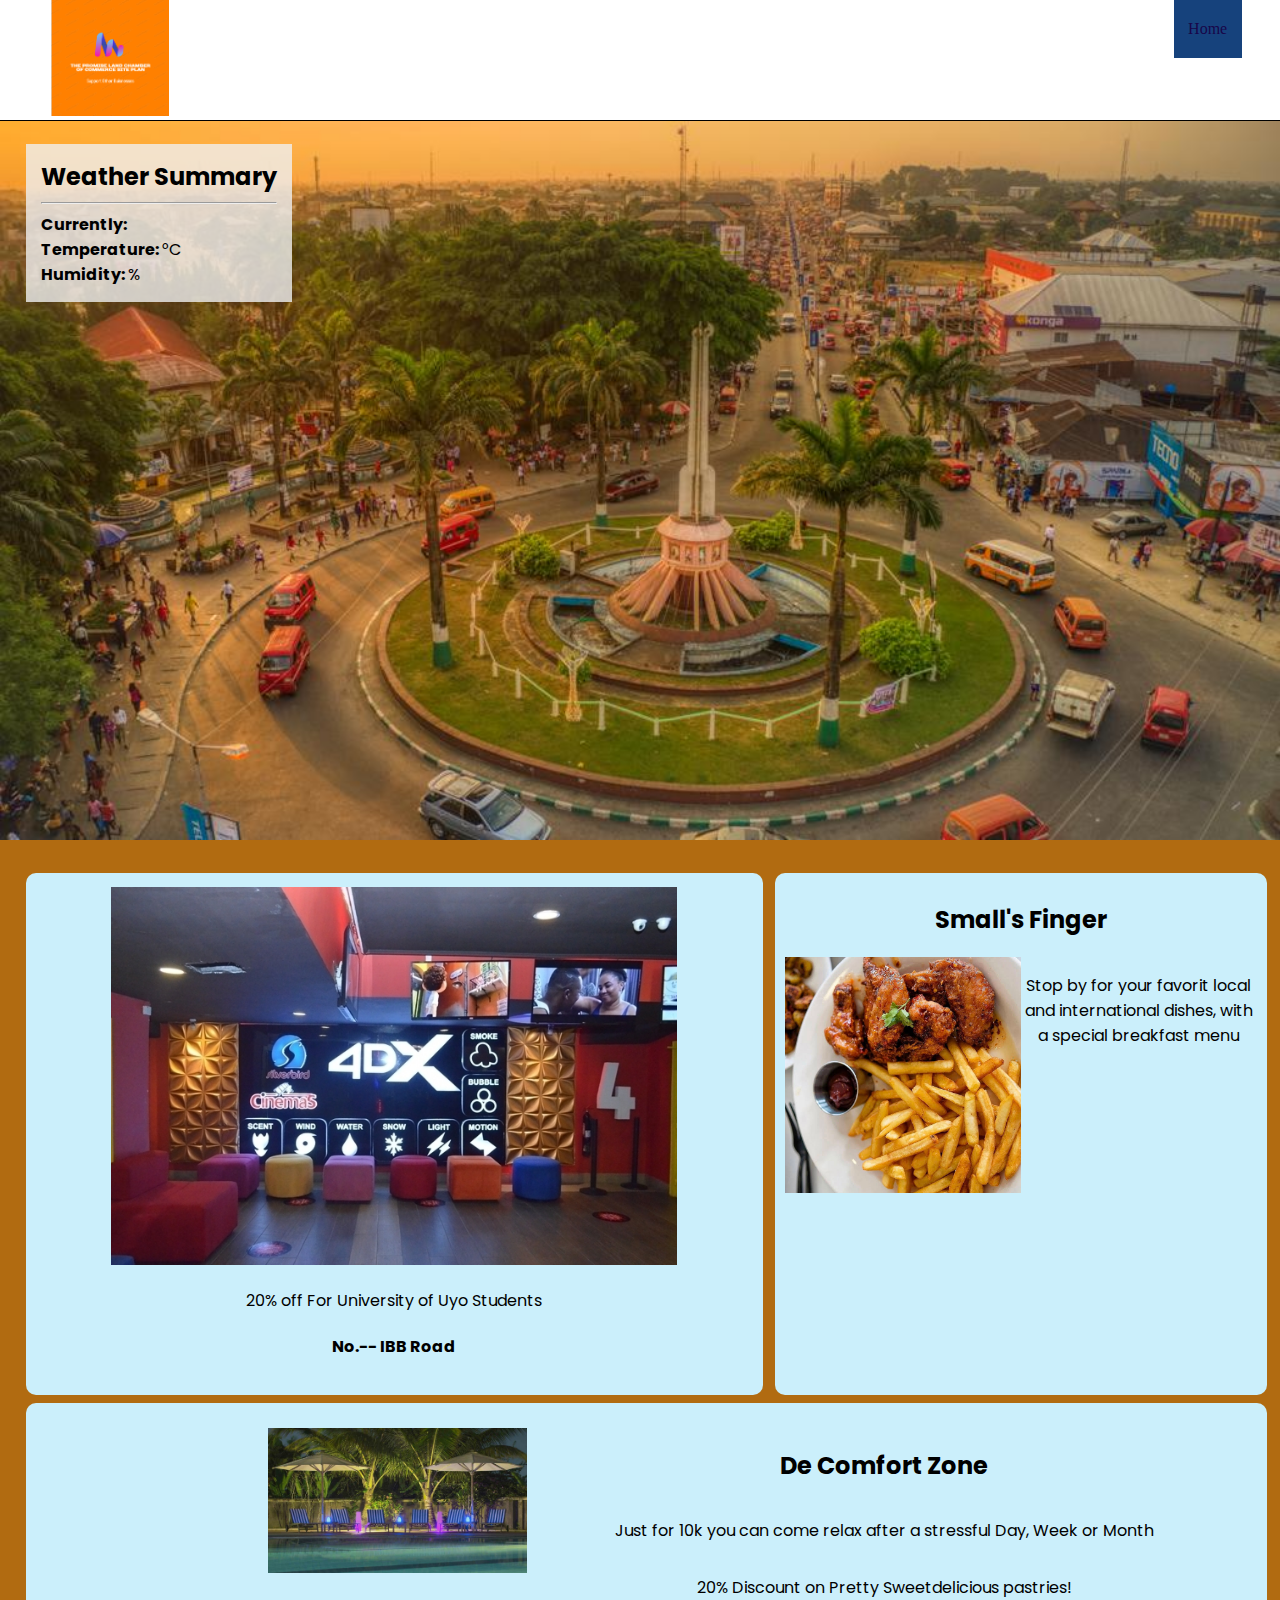
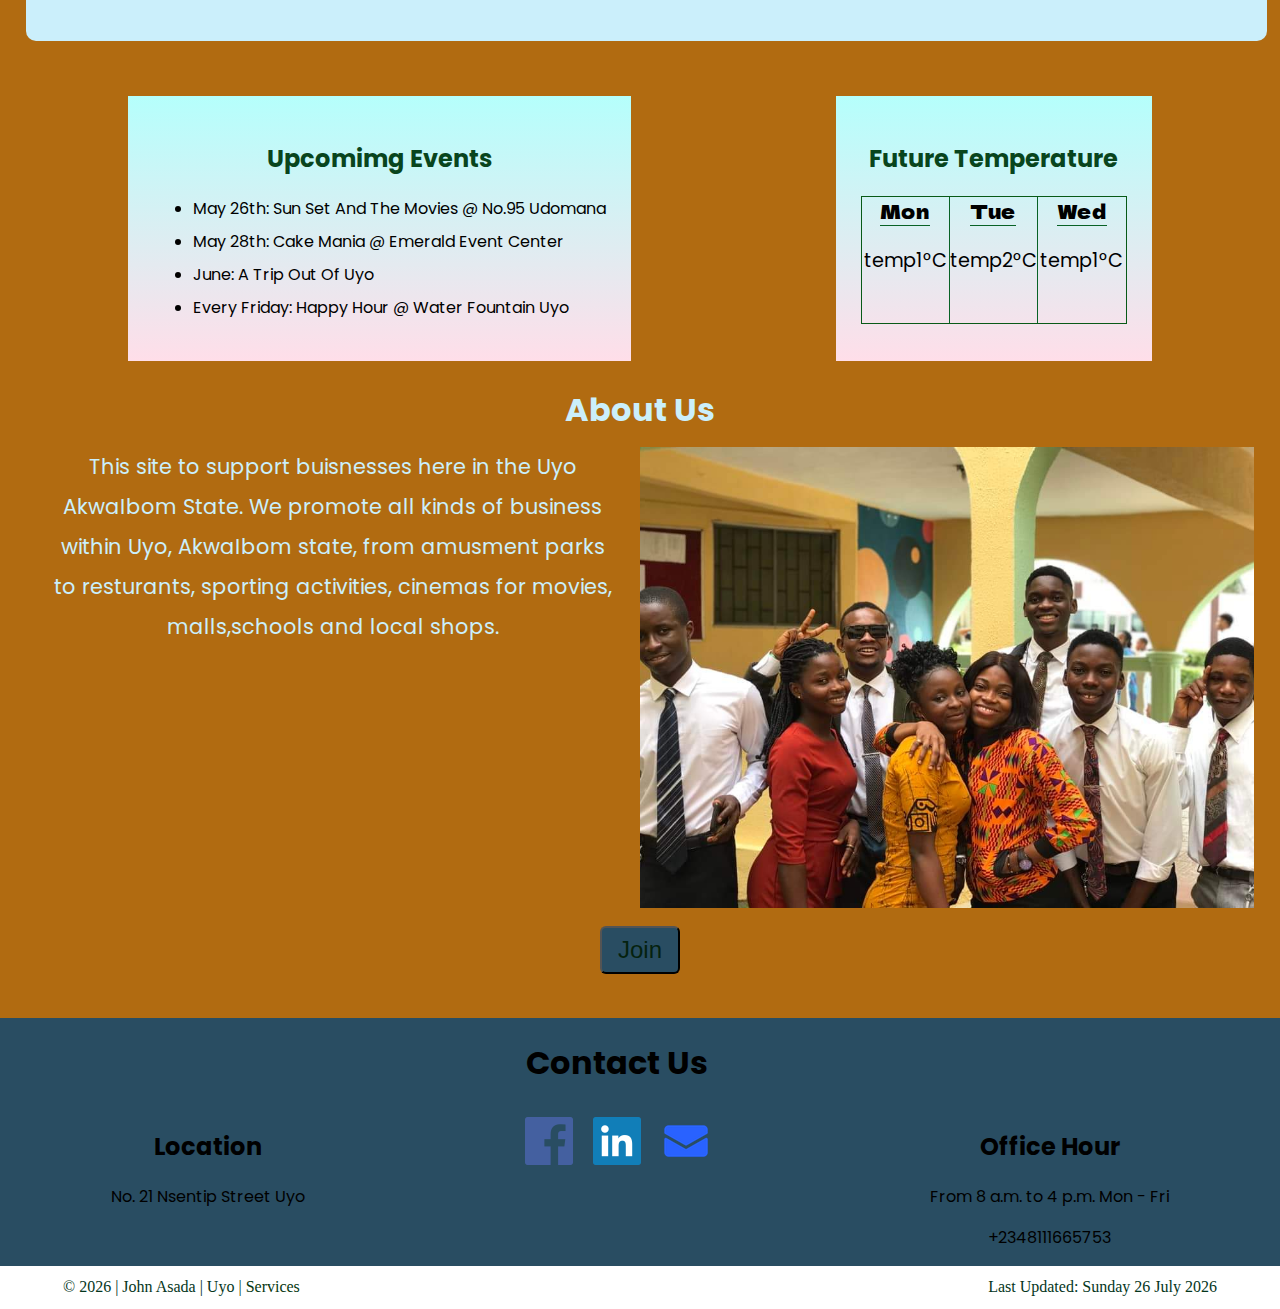
==== Chamber/index.html @ 85f4c595 "new" ====
<!DOCTYPE html>
<html lang="en">
<head>
    <meta charset="UTF-8">
    <meta http-equiv="X-UA-Compatible" content="IE=edge">
    <meta name="viewport" content="width=device-width, initial-scale=1.0">
    <meta name="description" content="Creating Rexburg Chamber of Commerce site: home page">
    <link rel="shortcut icon" href="images/rcc.ico">
    <link rel="stylesheet" href="css/small.css">
    <link rel="stylesheet" href="css/medium.css">
    <link rel="stylesheet" href="css/large.css">
    <title>Home</title>
</head>
<body>
    <header>
        <a href="index.html" id="logo"><img src="images/logo ttt.png" alt="the promise land Chamber Logo"></a>
        <nav>
            <ul class="navigation">
                <li><a class="ham" href="#">&#9776;Menu</a></li>
                <li><a class="active" href="index.html">Home</a></li>
            </ul>
        </nav>
    </header>

    <main>
        <div class="hero">
            <img src="images/uyo.jpg" alt="Uyo">
            <div class="weather-info">
                <h2>Weather Summary</h2>
                <hr>
                <p><strong>Currently: </strong><span id="desc"></span></p>
                <p><strong>Temperature: </strong><span id="temp"></span> °C</p>
                <p><strong>Humidity: </strong><span id="hum"></span>%</p>
            </div>
        </div>
        <div class="advertisement">
            <div class="ad1">
                <img src="images/cenima.jpg" alt="ibom cinema">
                <p>20% off For University of Uyo Students</p>
                <h4>No.-- IBB Road</h4>
            </div>
            <div class="ad2">
                <h2>Small's Finger</h2>
                <div class="ad2-grid">
                    <img src="images/small.jpeg" alt="Small's Finger-Fast-Food">
                    <p>Stop by for your favorit local and international dishes, with a special breakfast menu </p>
                </div>
            </div>
            <div class="ad3">
                <h2>De Comfort Zone </h2>
                <img src="images/chilax.jpg" alt="Bountiful Place">
                <p id="p1">Just for 10k you can come relax after a stressful Day, Week or Month</p>
                <p id="p2">20% Discount on Pretty Sweetdelicious pastries!</p>
            </div>
        </div>
        <div class="events">
            <div class="townEvents">
                <h2>Upcomimg Events</h2>
                <ul>
                    <li>May 26th: Sun Set And The Movies @ No.95 Udomana </li>
                    <li>May 28th: Cake Mania @ Emerald Event Center</li>
                    <li>June: A Trip Out Of Uyo</li>
                    <li>Every Friday: Happy Hour @ Water Fountain Uyo </li>
                </ul>
            </div>
            <div class="weatherEvents">
                <h2>Future Temperature</h2>
                <div class="forecast-box">
                    <div class="box1">
                        <span id="day1">day1</span>
                        <p><span id="temp1">temp1</span>°C</p>
                        <img id="weatherimg1" src="" alt="">
                    </div>
                    <div class="box2">
                        <span id="day2">day2</span>
                        <p><span id="temp2">temp2</span>°C</p>
                        <img id="weatherimg2" src="" alt="">
                    </div>
                    <div class="box3">
                        <span id="day3">day1</span>
                        <p><span id="temp3">temp1</span>°C</p>
                        <img id="weatherimg3" src="" alt="">
                    </div>
                </div>    
            </div>
        </div>
        <div class="about">
            <h1>About Us</h1>
            <div class="about-grid">
                <p>This site to support buisnesses here in the
                    Uyo AkwaIbom State. We promote all kinds of business within Uyo, AkwaIbom state,
                    from amusment parks to resturants, sporting activities, cinemas for movies, malls,schools and 
                    local shops. </p>
                <img src="images/FB_IMG_1662629295435.jpg" alt=" TPLCC workers">
            </div>
            <button type="button" onclick="location.href='join.html'">Join</button>
        </div>
        <div class="contact">
            <h1>Contact Us</h1>
            <div class="location">
                <h2>Location</h2>
                <p>No. 21 Nsentip Street Uyo</p>
            </div>
            <div class="icons">
                <a href="https://www.facebook.com/" target="_blank" rel="noopener noreferrer"><img src="images/facebook (1).png" alt="facebook icon"></a>
                <a href="https://www.linkedin.com/" target="_blank" rel="noopener noreferrer"><img src="images/linkedin (1).png" alt="linkedin icon"></a>
                <a href="#" target="_blank" rel="noopener noreferrer"><img src="images/email (1).png" alt="email icon"></a>
            </div>
            <div class="officeHour">
                <h2>Office Hour</h2>
                <p>From 8 a.m. to 4 p.m. Mon - Fri</p>
                <p>+2348111665753</p>
            </div>
        </div>
        
    </main>

    <footer>
        <p>© <span class="year"></span> | John Asada | Uyo | <a href="resource.html" target="_blank">Services</a></p>
                <div class="date"></div>
    </footer>
    <script src="js/script.js"></script>
    <script src="js/home.js"></script>
</body>
</html>
---- Chamber/css/small.css ----
@import url("https://fonts.googleapis.com/css2?family=Dela+Gothic+One&family=Poppins:wght@300&family=Roboto+Slb&display=swap");

body {
  margin: 0;
}
header,
footer {
  font-family: 'Climate Crisis', cursive;
  color: #05361c;
}
header {
  border-bottom: 1px solid black;
  text-align: center;
}
header img {
}
header li:first-child {
  display: block;
}
header nav li {
  display: none;
}
header li a {
  padding-bottom: 1em;
  padding-top: 1em;
}
.responsive li {
  display: block;
}
header nav a:hover {
  background-color: #bbb;
  color: #36454f;
}
header ul {
  padding: 0;
  text-align: center;
  margin: 0;
}
header li {
  list-style: none;
}
.active {
  background-color: #16427c;
  color: #180649;
}
header a {
  display: block;
}
header a,
footer a {
  text-decoration: none;
  color: #05360f;
}
main {
  font-family: "Poppins", sans-serif;
  background-color: #b16b11;
}

.hero img {
  width: 100%;
}
.hero {
  position: relative;
}
.weather-info {
  display: block;
  top: 10px;
  background-color: rgba(240, 240, 240, 0.8);
  margin-top: 1%;
  margin-left: 2%;
  padding: 15px;
}
.weather-info h2 {
  margin: 0;
}
.advertisement {
  margin: 2%;
  display: grid;
  grid-template-columns: 1fr;
  text-align: center;
  grid-gap: 1%;
}
.ad1 {
  padding: 2%;
  background-color: #cbeffb;
}
.ad1 img {
  width: 80%;
}
.ad2 {
  padding: 2%;
  background-color: #cbeffb;
}
.ad2-grid {
  display: grid;
  grid-template-columns: 1fr 1fr;
}
.ad2-grid img {
  width: 100%;
  grid-column: 1/2;
  grid-row: 1/2;
}
.ad2-grid p {
  grid-column: 2/3;
  grid-row: 1/2;
}
.ad3 {
  display: block;
  padding: 2%;
  background-color: #cbeffb;
  margin-bottom: 3%;
}
.ad3 img {
  margin-left: auto;
  width: 100%;
}
.ad1,
.ad2,
.ad3 {
  border-radius: 10px;
}
.events {
  display: block;
  margin: 2%;
}
.townEvents,
.weatherEvents {
  margin: 0 auto;
  padding: 2%;
  background-color: #ffdee9;
  background-image: linear-gradient(0deg, #ffdee9 0%, #b5fffc 100%);
}
.weatherEvents {
  margin-top: 2%;
}
.townEvents h2,
.weatherEvents h2 {
  text-align: center;
  color: #08451d;
}
.townEvents ul li {
  margin-bottom: 2%;
}
.weatherEvents .forecast-box {
  display: grid;
  grid-template-columns: 1fr 1fr 1fr;
  border: 1px solid #085a17;
  text-align: center;
  font-size: 1.2rem;
}

.weatherEvents .box1 {
  grid-column: 1/2;
  grid-row: 1/2;
  border-right: 1px solid #086226;
}
.weatherEvents .box2 {
  grid-column: 2/3;
  grid-row: 1/2;
  border-right: 1px solid #086226;
}
.weatherEvents .box3 {
  grid-column: 3/4;
  grid-row: 1/2;
}
#day1,
#day2,
#day3 {
  border-bottom: 1px solid #086226;
  font-family: "Dela Gothic One", cursive;
}
.about {
  text-align: center;
  margin: 2%;
  color: #cbeffb;
}
.about-grid {
  display: grid;
  grid-template-columns: 1fr;
}
.about-grid img {
  width: 100%;
}
.about h1 {
  margin-bottom: 1%;
}
.about p {
  padding-right: 4%;
  padding-left: 4%;
  padding-bottom: 1%;
  margin: 0;
  line-height: 2.5rem;
  font-size: 1.3rem;
}
.about button {
  font-size: 1.5rem;
  margin: 1.5%;
  padding: 0.5rem 1rem;
  border-radius: 6px;
  cursor: pointer;
  color: #05220f;
  background-color: #294d62;
}

.contact {
  display: grid;
  grid-template-columns: auto;
  text-align: center;
  background-color: #294d62;
}
.contact h1 {
  grid-column: 1/2;
  grid-row: 1/2;
}
.location {
  grid-column: 1/2;
  grid-row: 3/4;
}
.icons {
  grid-column: 1/2;
  grid-row: 2/3;
}
.icons img {
  margin: 2%;
}
.officeHour {
  grid-column: 1/2;
  grid-row: 4/5;
}
footer {
  text-align: center;
  padding: 1%;
}
footer p {
  margin: 0;
}

/*join page*/
.join {
  margin: 2%;
}
.join h1 {
  margin-bottom: 0;
  color: #b5fffc;
}
.join .join-container {
  display: block;
}
.benefits {
  padding: 2%;
  margin: 2%;
}
.join-form {
  margin: 2%;
}
.benefits {
  border: 1px solid black;
  background-color: rgb(224, 224, 224);
}
.benefits h2 {
  text-align: center;
  margin-top: 0;
  margin-bottom: 0;
}
.benefits h3 {
  margin-bottom: 0;
}
.benefits p {
  text-indent: 3em;
  margin-top: 0;
  margin-bottom: 0;
}
.join-form form .radio {
  display: block;
  padding: 0.75rem;
}
.join-form form fieldset {
  background-color: #ffdee9;
  background-image: linear-gradient(0deg, #ffdee9 0%, #b5fffc 100%);
}
.join-form legend {
  font-size: 1.3em;
  text-shadow: 0px 0px 20px #fafafa, 0px 0px 20px #ffffff;
  font-weight: bold;
}
#fname,
#lname,
#title,
#email,
#phone,
#businessname,
#businessaddress,
#businessweb,
#business-desc,
#comment {
  width: 95%;
  padding: 6px;
  margin-bottom: 1%;
}
#gold {
  white-space: nowrap;
}
.join-form .btm,
.contact-info .btm {
  font-size: 1rem;
  display: block;
  margin: 0 auto;
  margin-top: 2%;
  padding: 0.5rem 1rem;
  border-radius: 6px;
  cursor: pointer;
  color: #0a4119;
  width: 96%;
  max-width: 20rem;
  background-color: #ffdee9;
}
/*confirmation and thank you page*/
.confirmmessage {
  text-align: center;
  color: #ffdee9;
}
.confirmmessage img {
  width: 450px;
}
.thankyou {
  text-align: center;
  margin: 2%;
  color: #850f0f;
}
.thankyou button {
  font-size: 1.5em;
  border-radius: 6px;
  padding: 0.5rem 1rem;
  cursor: pointer;
  color: #850f0f;
  background-color: #ffdee9;
}

.thankyoucontainer {
  background-color: whitesmoke;
}

/*contact page*/
.contact-info {
  display: block;
  margin: 2%;
}
.contact-left,
.contact-info h1 {
  text-align: center;
}
.contact-info h1 {
  color: #b5fffc;
}
.contact-left {
  color: #b5fffc;
}
.contact-left h2 {
  margin: 0;
}
.contact-left p,
.contact-info h1 {
  margin-top: 0;
  margin: 1%;
}

.contact-info form fieldset {
  background-color: #ffdee9;
  background-image: linear-gradient(0deg, #ffdee9 0%, #b5fffc 100%);
}

/*city page*/
.demographic,
.things {
  margin: 2%;
}
.demographic h1,
.things h1 {
  color: #b5fffc;
}
.demographic .accordion {
  background-color: #eee;
  color: #444;
  cursor: pointer;
  padding: 18px;
  width: 100%;
  border: none;
  text-align: left;
  outline: none;
  font-size: 15px;
  transition: 0.4s;
}
.demographic #race {
  margin-top: 1%;
}
.demographic .open,
.demographic .accordion:hover {
  background-color: #ccc;
}

.demographic .accordion:after {
  content: "\1F845";
  color: #777;
  font-weight: bold;
  float: right;
  margin-left: 5px;
}

.demographic .open:after {
  content: "\1F847";
}

.demographic .panel {
  display: block;
  padding: 0 18px;
  background-color: white;
  max-height: fit-content;
  overflow: hidden;
  transition: max-height 0.2s ease-out;
  background-color: #9a9a9a;
}
.demographic .panel img {
  width: 90%;
  padding: 5%;
}
.things {
  display: block;
}

.things .townEvents {
  padding: 2%;
  margin: 2%;
  background-color: #ffdee9;
  background-image: linear-gradient(0deg, #ffdee9 0%, #b5fffc 100%);
}
.things .jobs {
  padding: 2%;
  margin: 2%;
  background-color: #ffdee9;
  background-image: linear-gradient(0deg, #ffdee9 0%, #b5fffc 100%);
}
.things .volunteers {
  padding: 2%;
  margin: 2%;
  background-color: #ffdee9;
  background-image: linear-gradient(0deg, #ffdee9 0%, #b5fffc 100%);
}

.things h2 {
  text-align: center;
  color: #850f0f;
}

/*directory page*/
.local {
  margin: 2%;
}
.local .business-title {
  display: flex;
  justify-content: space-between;
  color: #b5fffc;
}
.local .business-title p {
  margin: 0;
  margin-top: auto;
  margin-right: 3%;
}
.local .business-title button {
  border-radius: 6px;
  font-size: 1.2rem;
  cursor: pointer;
  color: #850f0f;
  background-color: #b5fffc;
  font-weight: bold;
}
.local .business-title button:hover {
  background-color: rgb(197, 196, 196);
}
.local .listGrid {
  padding: 2%;
}
.local .listGrid section {
  display: grid;
  grid-template-columns: 1fr 1fr 1fr 1fr;
  text-align: center;
  background-color: #ffdee9;
  margin: 1%;
}
.local .listGrid #tableTitle {
  border-right: 0;
  border-left: 0;
}
.local .listGrid section img {
  width: 90%;
}
.local .listGrid section p,
.local .listGrid section h2,
.local .listGrid section img,
.local .listGrid section a {
  margin: auto;
  padding: 2%;
}
.local .listGrid section img,
.local .listGrid section #logoImage,
.local .listGrid section .businessAddress,
.local .listGrid section #localAddress {
  display: none;
}

.gridCard {
  display: block;
}
.gridCard section {
  background-color: #ffdee9;
  text-align: center;
  margin: 2%;
  padding: 2%;
}
.gridCard section img {
  width: 90%;
}

/*Resource page*/
.resource {
  margin: 2%;
}
.resource h1 {
  text-align: center;
  color: #b5fffc;
}
.resource .resourcebox {
  margin: 2%;
  padding: 2%;
  background-color: #ffdee9;
}
---- Chamber/css/medium.css ----
@media only screen and (min-width: 32.5em) {
    header {
      display: flex;
    }
    header img {
      width: 118px;
    }
    #logo {
      margin-left: 4%;
    }
    header nav {
      margin-left: auto;
      margin-right: 3%;
    }
    header ul {
      display: flex;
    }
    header nav li {
      display: block;
    }
    header li a {
      padding-top: 1.25em;
      padding-bottom: 1.25em;
      padding-left: 0.9em;
      padding-right: 0.9em;
    }
  
    header li:first-child {
      display: none;
    }
    header li:last-child {
      margin-right: 0;
      padding-right: 0;
    }
    .weather-info {
      position: absolute;
    }
    .weather-info p {
      margin: 0;
    }
    .advertisement {
      grid-template-columns: 60% 40%;
    }
    .ad1 {
      grid-column: 1/2;
      grid-row: 1/2;
    }
    .ad2 {
      grid-column: 2/3;
      grid-row: 1/2;
    }
    .ad3 {
      grid-column: 1/3;
      grid-row: 2/3;
    }
    .ad3 {
      display: grid;
      grid-template-columns: 40% 60%;
    }
    .ad3 img {
      grid-column: 1/2;
      grid-row: 1/4;
    }
    .ad3 h2 {
      grid-column: 2/3;
      grid-row: 1/2;
    }
    .ad3 #p1 {
      grid-column: 2/3;
      grid-row: 2/3;
    }
    .ad3 #p2 {
      grid-column: 2/3;
      grid-row: 3/4;
    }
    .events {
      display: flex;
    }
    .weatherEvents {
      margin-top: 0;
    }
    .contact {
      grid-template-columns: repeat(3, auto);
    }
    .contact h1 {
      grid-column: 2/3;
      grid-row: 1/2;
    }
    .location {
      grid-column: 1/2;
      grid-row: 2/3;
    }
    .icons {
      grid-column: 2/3;
      grid-row: 2/3;
    }
    .officeHour {
      grid-column: 3/4;
      grid-row: 2/3;
    }
    footer p {
      padding-top: 0;
    }
  
    /*join and contact page*/
    .join .join-container,
    .contact-info {
      display: grid;
      grid-template-columns: 1fr 1fr;
    }
    .contact-info h1 {
      grid-column: 1/3;
      grid-row: 1/2;
    }
    .contact-info .contact-left {
      grid-column: 1/2;
      grid-row: 2/3;
    }
    .contact-info form {
      grid-column: 2/3;
      grid-row: 2/3;
    }
    iframe {
      width: 100%;
    }
    /*city page*/
    .demographic .panel {
      display: grid;
      grid-template-columns: 1fr 1fr;
    }
    .things {
      display: grid;
      grid-template-columns: 1fr 1fr;
    }
    .things h1 {
      grid-column: 1/3;
      grid-row: 1/2;
    }
    .things .townEvents {
      grid-column: 1/2;
      grid-row: 2/3;
    }
    .things .jobs {
      grid-column: 2/3;
      grid-row: 2/3;
    }
    .things .volunteers {
      grid-column: 1/3;
      grid-row: 3/4;
    }
    /*directory*/
    .local .listGrid section {
      grid-template-columns: 1fr 1fr 1fr 1fr 1fr;
    }
    .local .listGrid section .businessAddress,
    .local .listGrid section #localAddress {
      display: revert;
    }
    .gridCard {
      display: grid;
      grid-template-columns: 1fr 1fr;
    }
  }
---- Chamber/css/large.css ----
@media only screen and (min-width: 60em) {
    li a {
      padding: 1.25em;
    }
    .ad3 img {
      width: 259px;
    }
    .about-grid {
      grid-template-columns: 1fr 1fr;
    }
    .about-grid p {
      grid-column: 1/2;
    }
    .about-grid img {
      grid-column: 2/3;
      margin: 0 auto;
    }
    footer {
      display: flex;
    }
    footer p {
      margin: 0;
      margin-left: 4%;
    }
    .date {
      margin-left: auto;
      margin-right: 4%;
    }
    iframe {
      width: 400px;
    }
    /*city page*/
    .things {
      grid-template-columns: 1fr 1fr 1fr;
    }
    .things h1 {
      grid-column: 1/4;
      grid-row: 1/2;
    }
    .things .volunteers {
      grid-column: 3/4;
      grid-row: 2/3;
    }
  
    /*directory*/
    .local .listGrid section {
      grid-template-columns: 1fr 1fr 1fr 1fr 1fr 1fr;
    }
    .local .listGrid section img,
    .local .listGrid section #logoImage {
      display: revert;
    }
    .gridCard {
      grid-template-columns: 1fr 1fr 1fr 1fr;
    }
  }
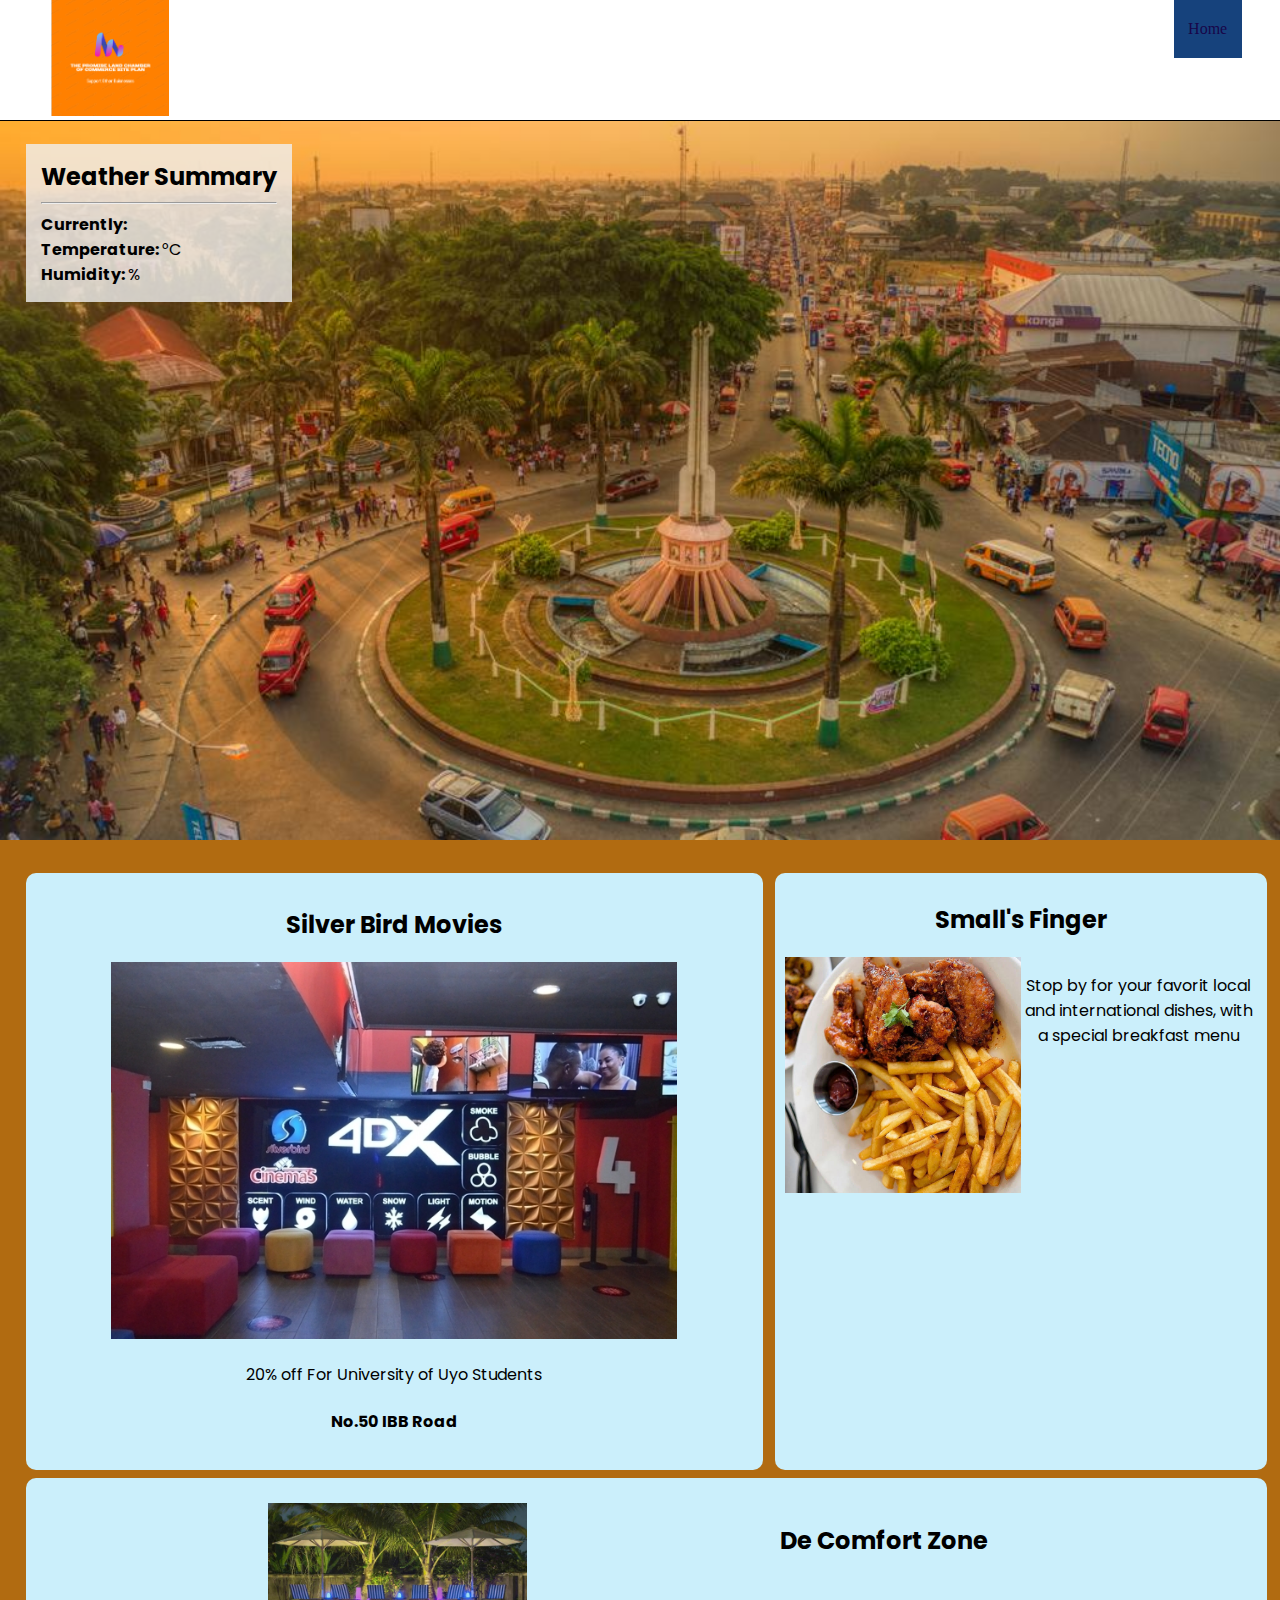
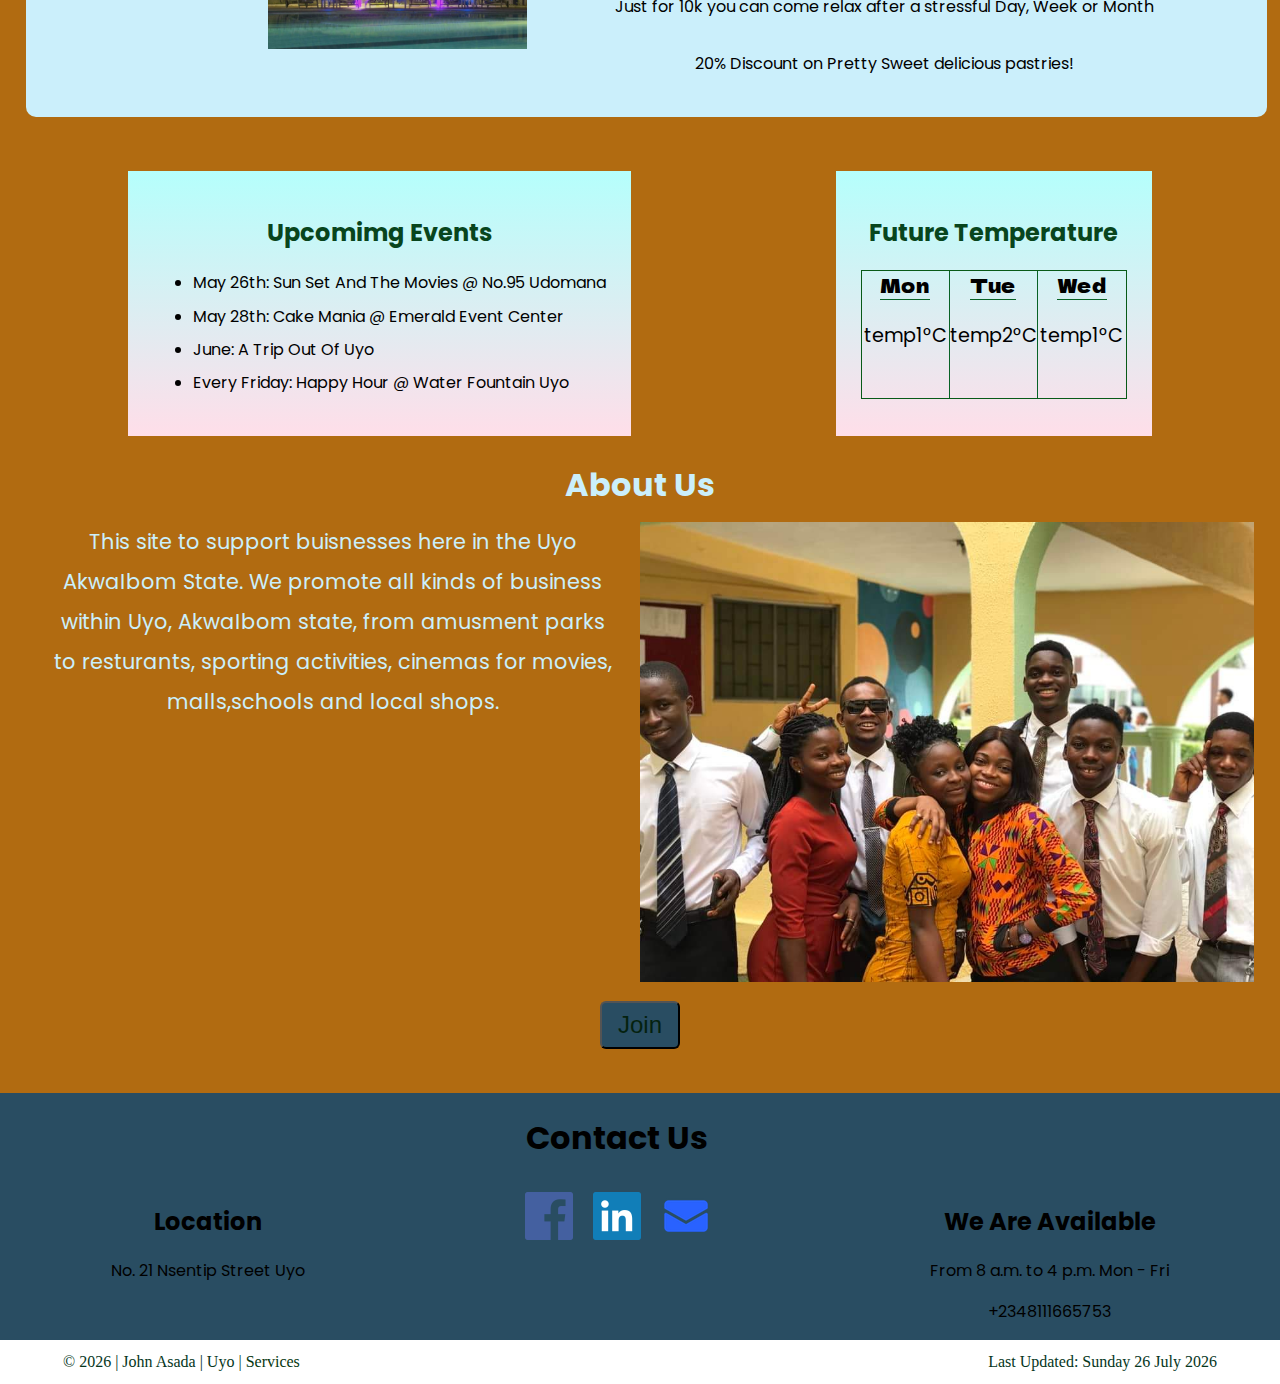
==== commit 808393b1: "changes" ====
--- a/Chamber/index.html
+++ b/Chamber/index.html
@@ -4,7 +4,7 @@
     <meta charset="UTF-8">
     <meta http-equiv="X-UA-Compatible" content="IE=edge">
     <meta name="viewport" content="width=device-width, initial-scale=1.0">
-    <meta name="description" content="Creating Rexburg Chamber of Commerce site: home page">
+    <meta name="description" content=" Creating the promise land Chamber Logo: home page">
     <link rel="shortcut icon" href="images/rcc.ico">
     <link rel="stylesheet" href="css/small.css">
     <link rel="stylesheet" href="css/medium.css">
@@ -35,9 +35,10 @@
         </div>
         <div class="advertisement">
             <div class="ad1">
+                <h2>Silver Bird Movies</h2>
                 <img src="images/cenima.jpg" alt="ibom cinema">
                 <p>20% off For University of Uyo Students</p>
-                <h4>No.-- IBB Road</h4>
+                <h4>No.50 IBB Road</h4>
             </div>
             <div class="ad2">
                 <h2>Small's Finger</h2>
@@ -48,9 +49,9 @@
             </div>
             <div class="ad3">
                 <h2>De Comfort Zone </h2>
-                <img src="images/chilax.jpg" alt="Bountiful Place">
+                <img src="images/chilax.jpg" alt="De Comfort Zone">
                 <p id="p1">Just for 10k you can come relax after a stressful Day, Week or Month</p>
-                <p id="p2">20% Discount on Pretty Sweetdelicious pastries!</p>
+                <p id="p2">20% Discount on Pretty Sweet delicious pastries!</p>
             </div>
         </div>
         <div class="events">
@@ -107,7 +108,7 @@
                 <a href="#" target="_blank" rel="noopener noreferrer"><img src="images/email (1).png" alt="email icon"></a>
             </div>
             <div class="officeHour">
-                <h2>Office Hour</h2>
+                <h2>We Are Available</h2>
                 <p>From 8 a.m. to 4 p.m. Mon - Fri</p>
                 <p>+2348111665753</p>
             </div>
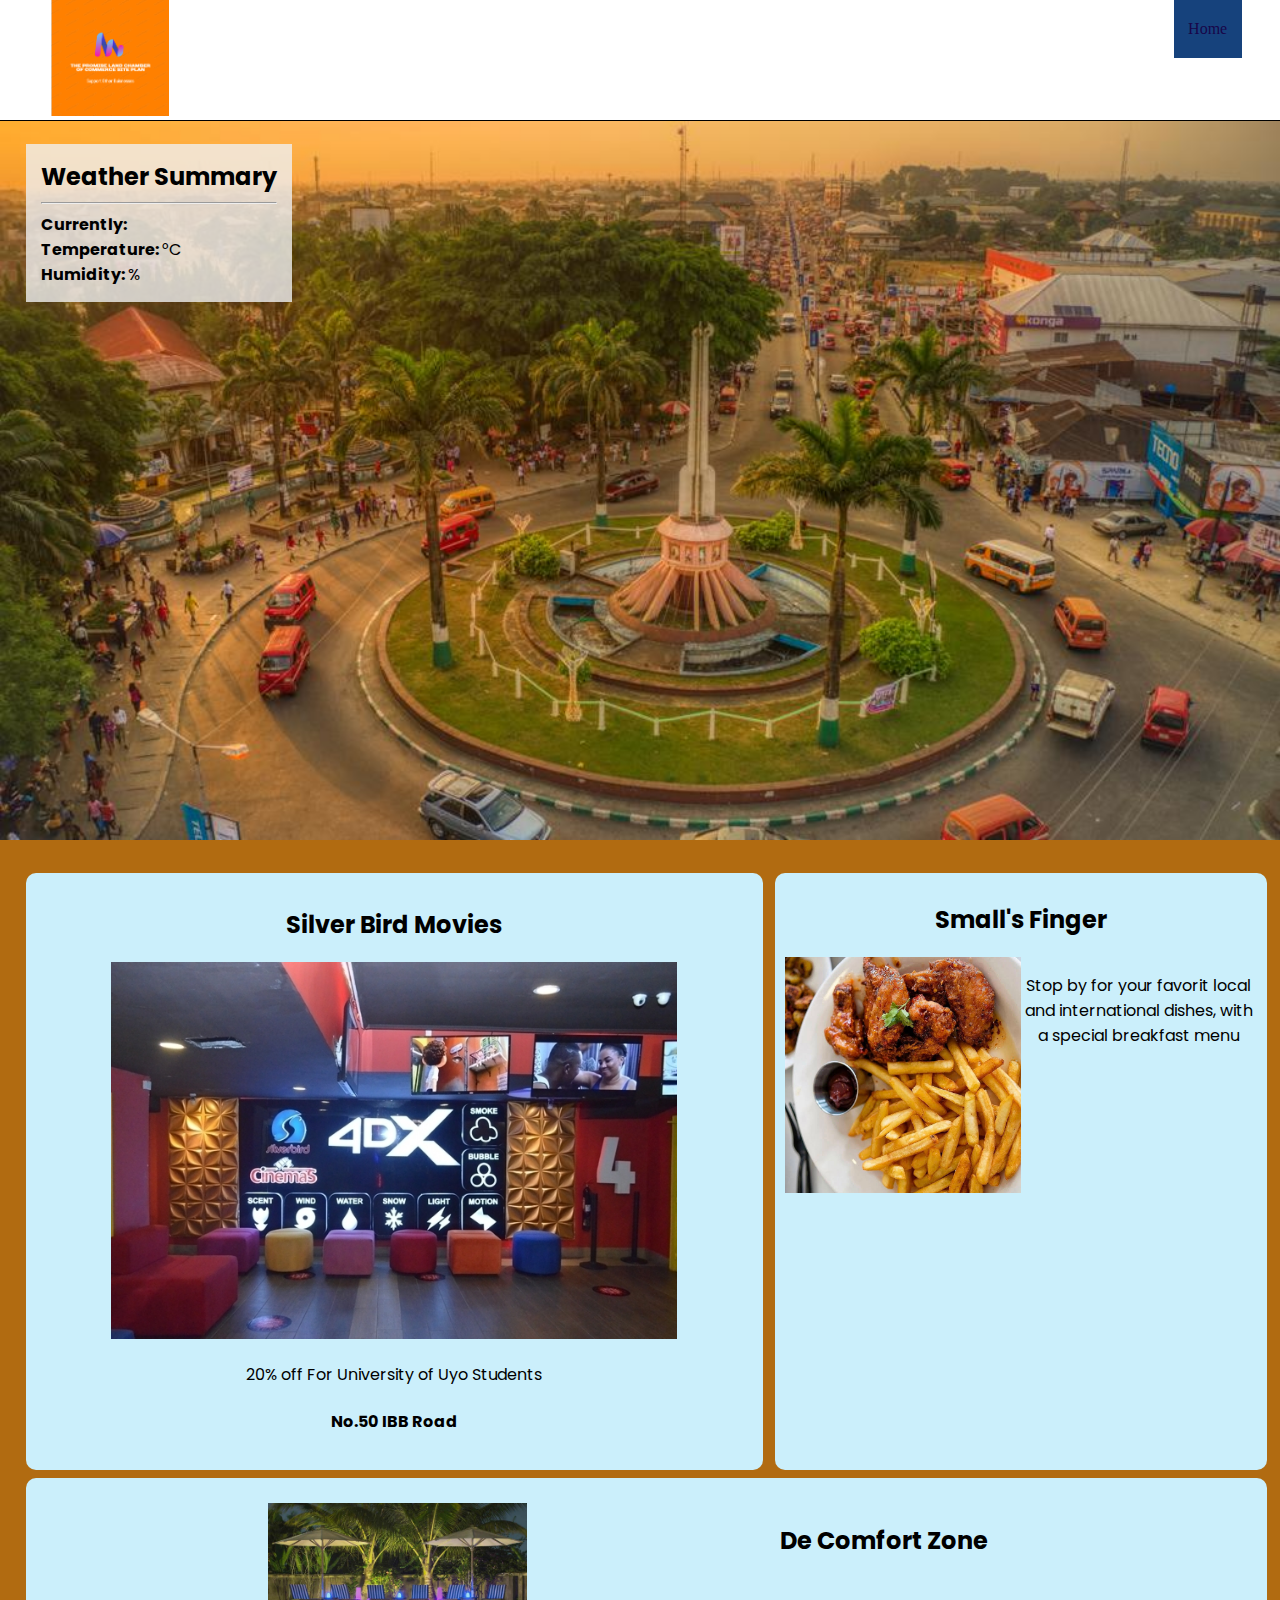
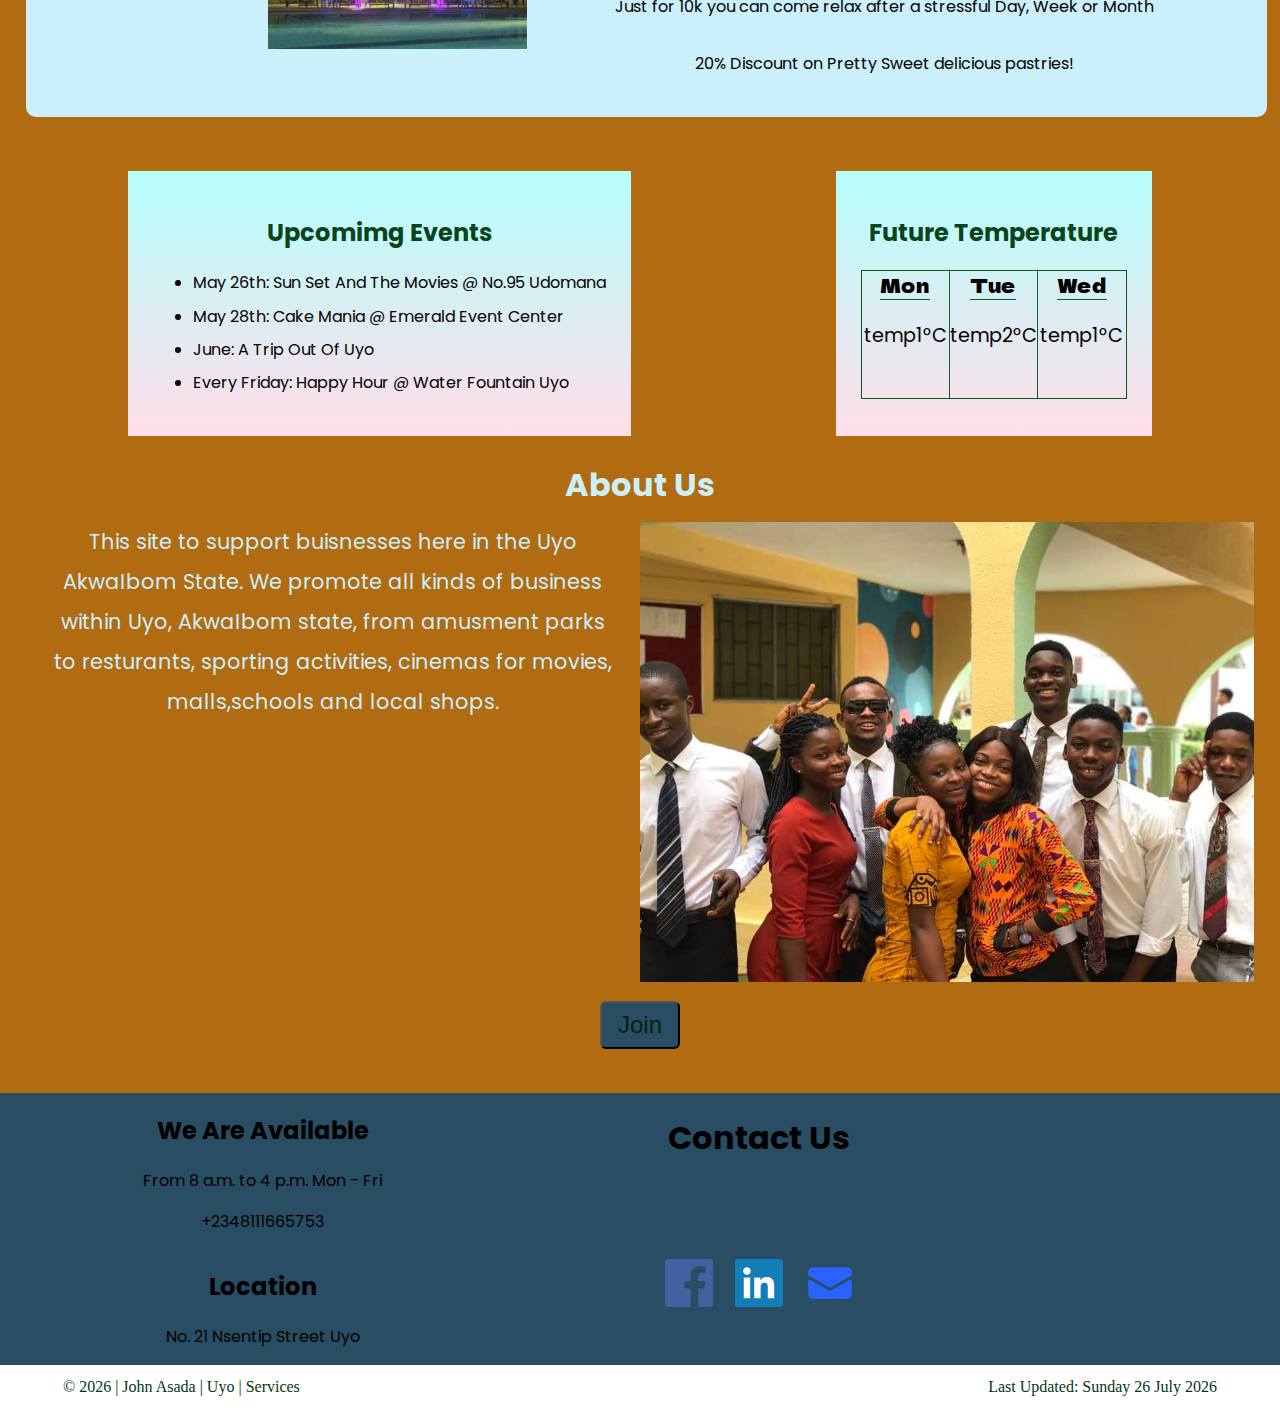
==== commit 384ccac3: "okay" ====
--- a/Chamber/index.html
+++ b/Chamber/index.html
@@ -107,7 +107,7 @@
                 <a href="https://www.linkedin.com/" target="_blank" rel="noopener noreferrer"><img src="images/linkedin (1).png" alt="linkedin icon"></a>
                 <a href="#" target="_blank" rel="noopener noreferrer"><img src="images/email (1).png" alt="email icon"></a>
             </div>
-            <div class="officeHour">
+            <div class="We Are Available">
                 <h2>We Are Available</h2>
                 <p>From 8 a.m. to 4 p.m. Mon - Fri</p>
                 <p>+2348111665753</p>
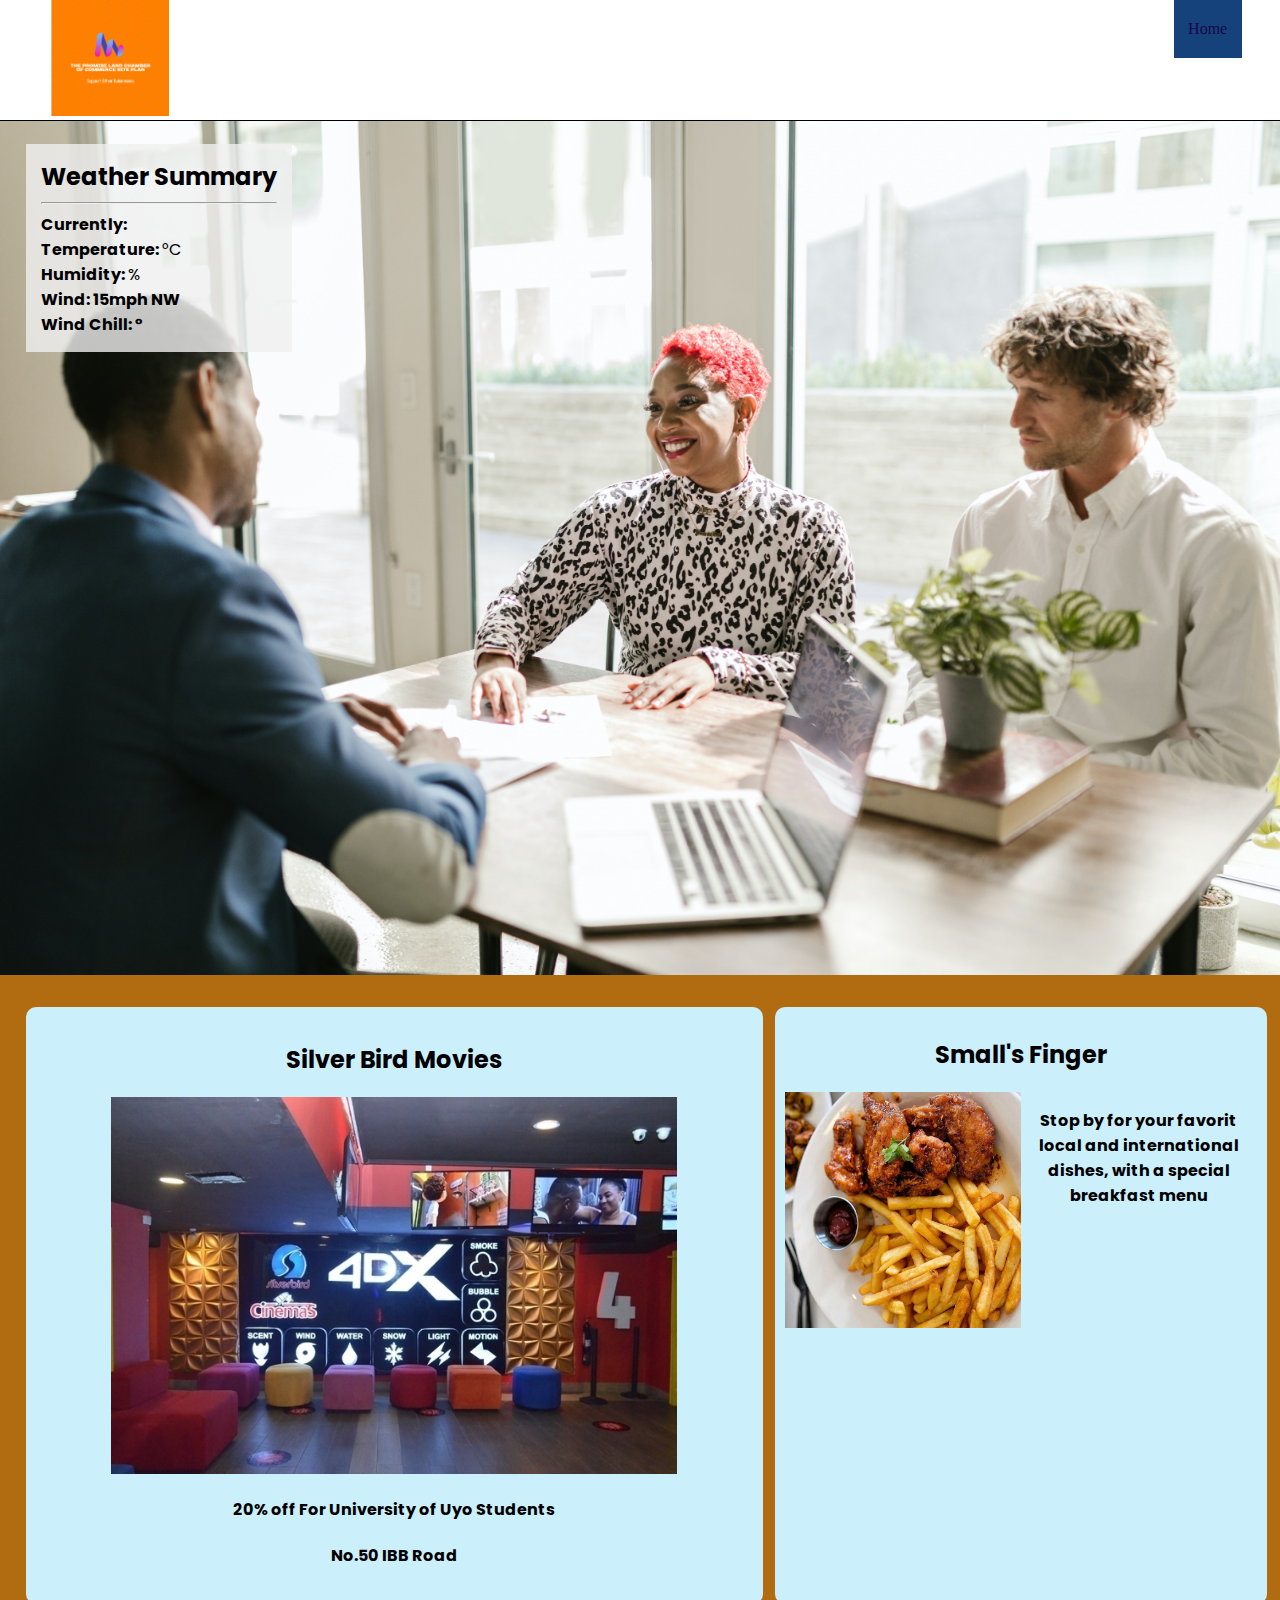
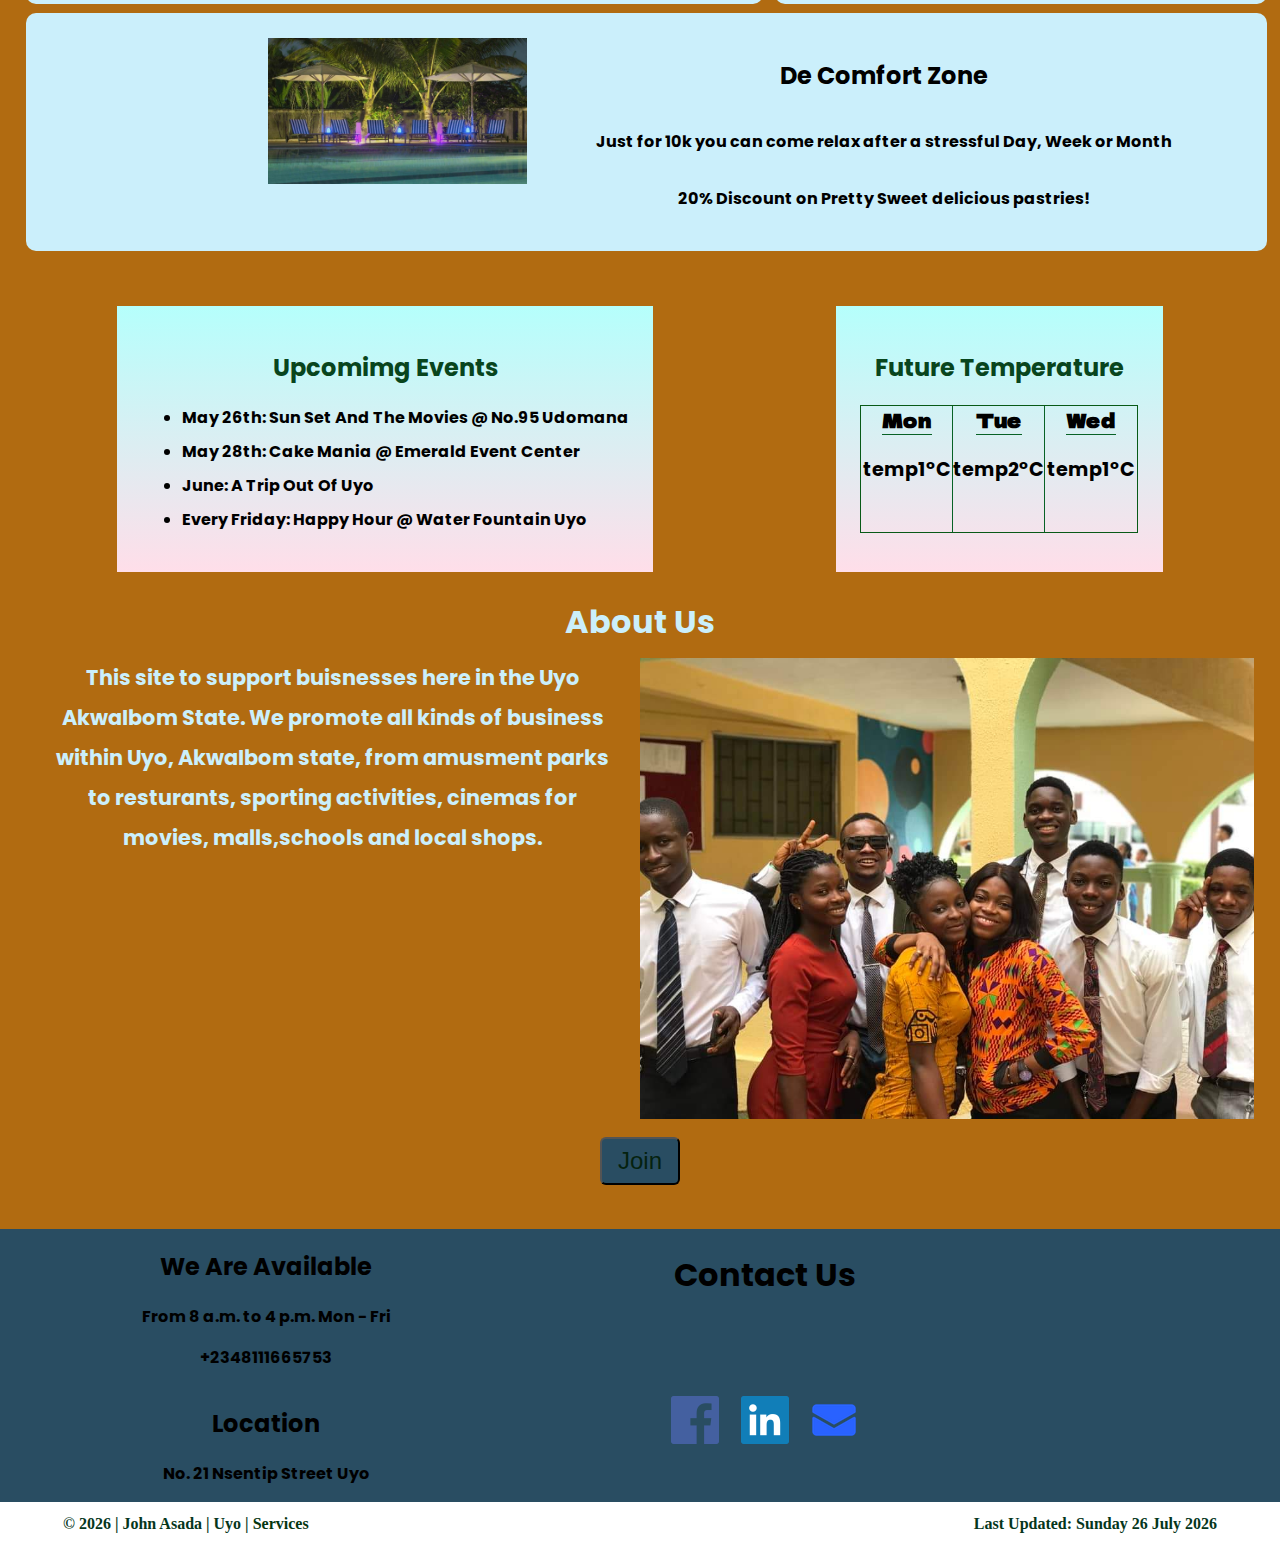
==== commit f7bfec5d: "new" ====
--- a/Chamber/index.html
+++ b/Chamber/index.html
@@ -24,13 +24,15 @@
 
     <main>
         <div class="hero">
-            <img src="images/uyo.jpg" alt="Uyo">
+            <img src="images/wdd230-org.jpg" alt="Uyo">
             <div class="weather-info">
                 <h2>Weather Summary</h2>
                 <hr>
                 <p><strong>Currently: </strong><span id="desc"></span></p>
                 <p><strong>Temperature: </strong><span id="temp"></span> °C</p>
                 <p><strong>Humidity: </strong><span id="hum"></span>%</p>
+                <p><strong>Wind: 15mph NW</strong></p>
+                <p><strong>Wind Chill: <span id="windChill"></span>&deg;</p>
             </div>
         </div>
         <div class="advertisement">
@@ -122,5 +124,6 @@
     </footer>
     <script src="js/script.js"></script>
     <script src="js/home.js"></script>
+    <script src="js/windchill.js"></script>
 </body>
 </html>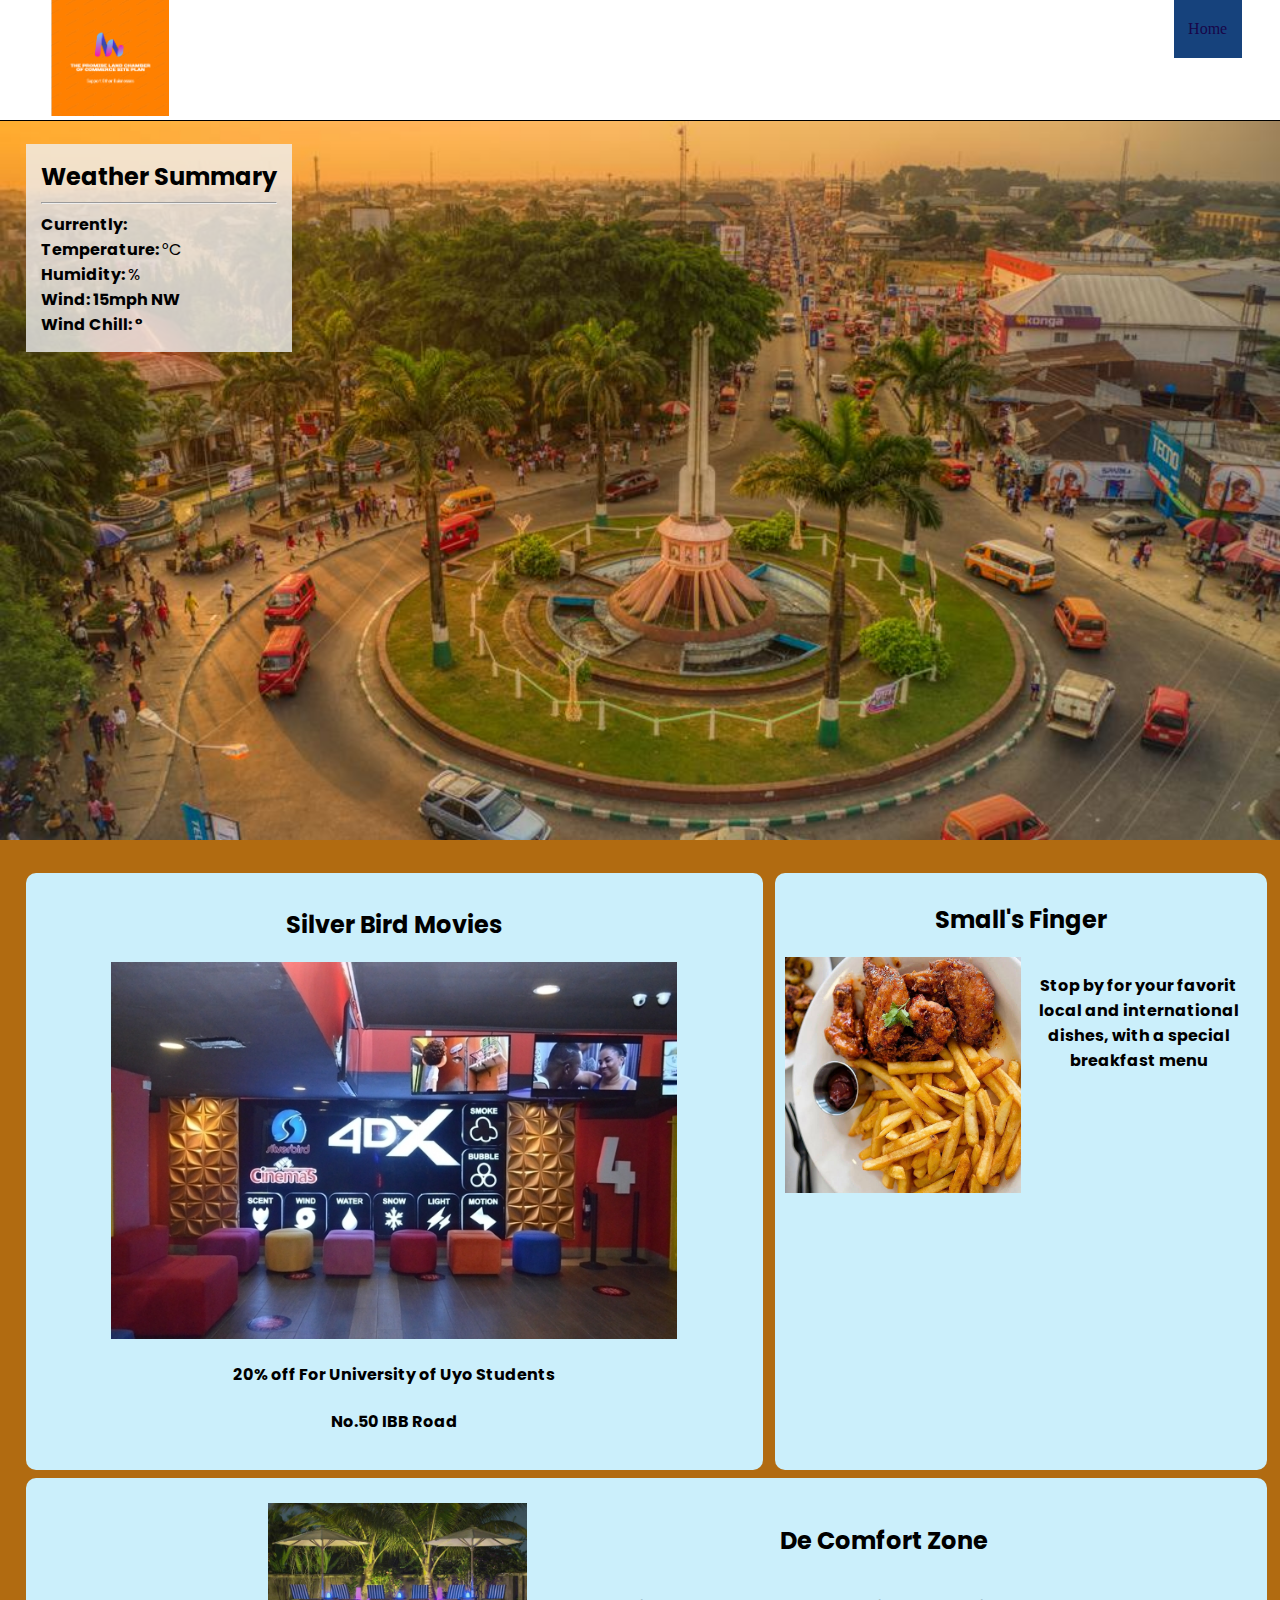
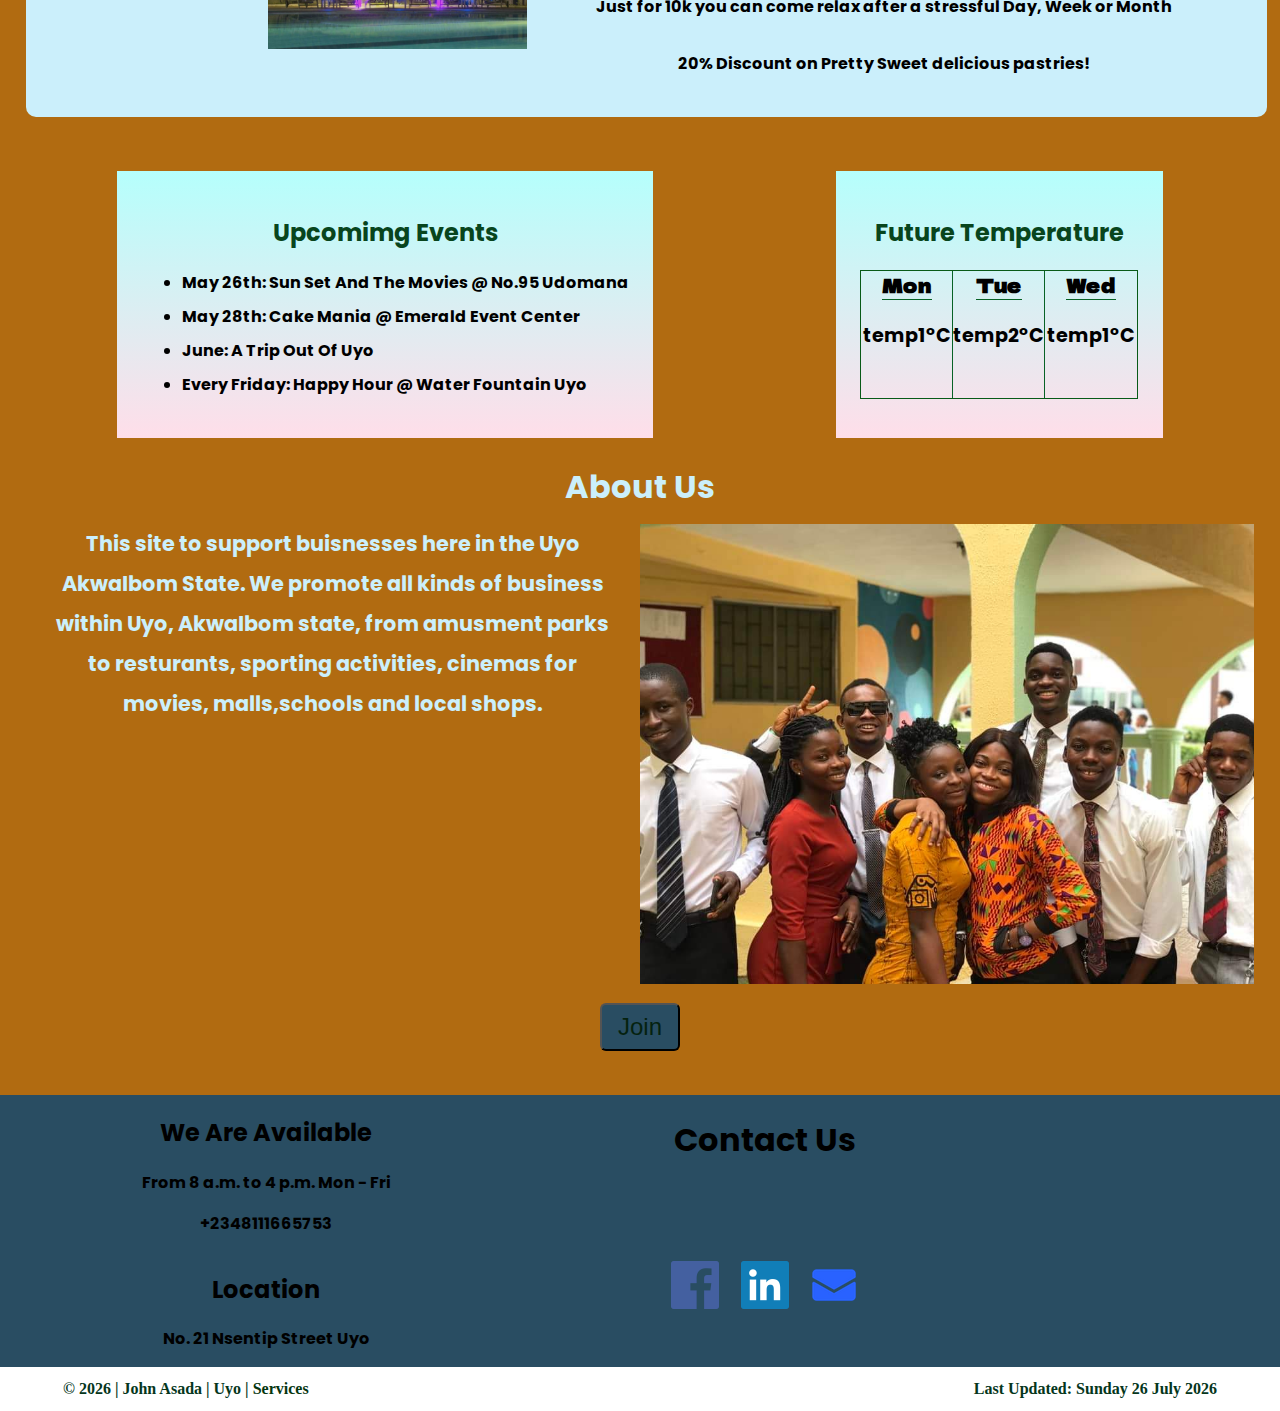
==== commit 31863d96: "New" ====
--- a/Chamber/index.html
+++ b/Chamber/index.html
@@ -24,7 +24,7 @@
 
     <main>
         <div class="hero">
-            <img src="images/wdd230-org.jpg" alt="Uyo">
+            <img src="images/uyo.jpg" alt="Uyo">
             <div class="weather-info">
                 <h2>Weather Summary</h2>
                 <hr>
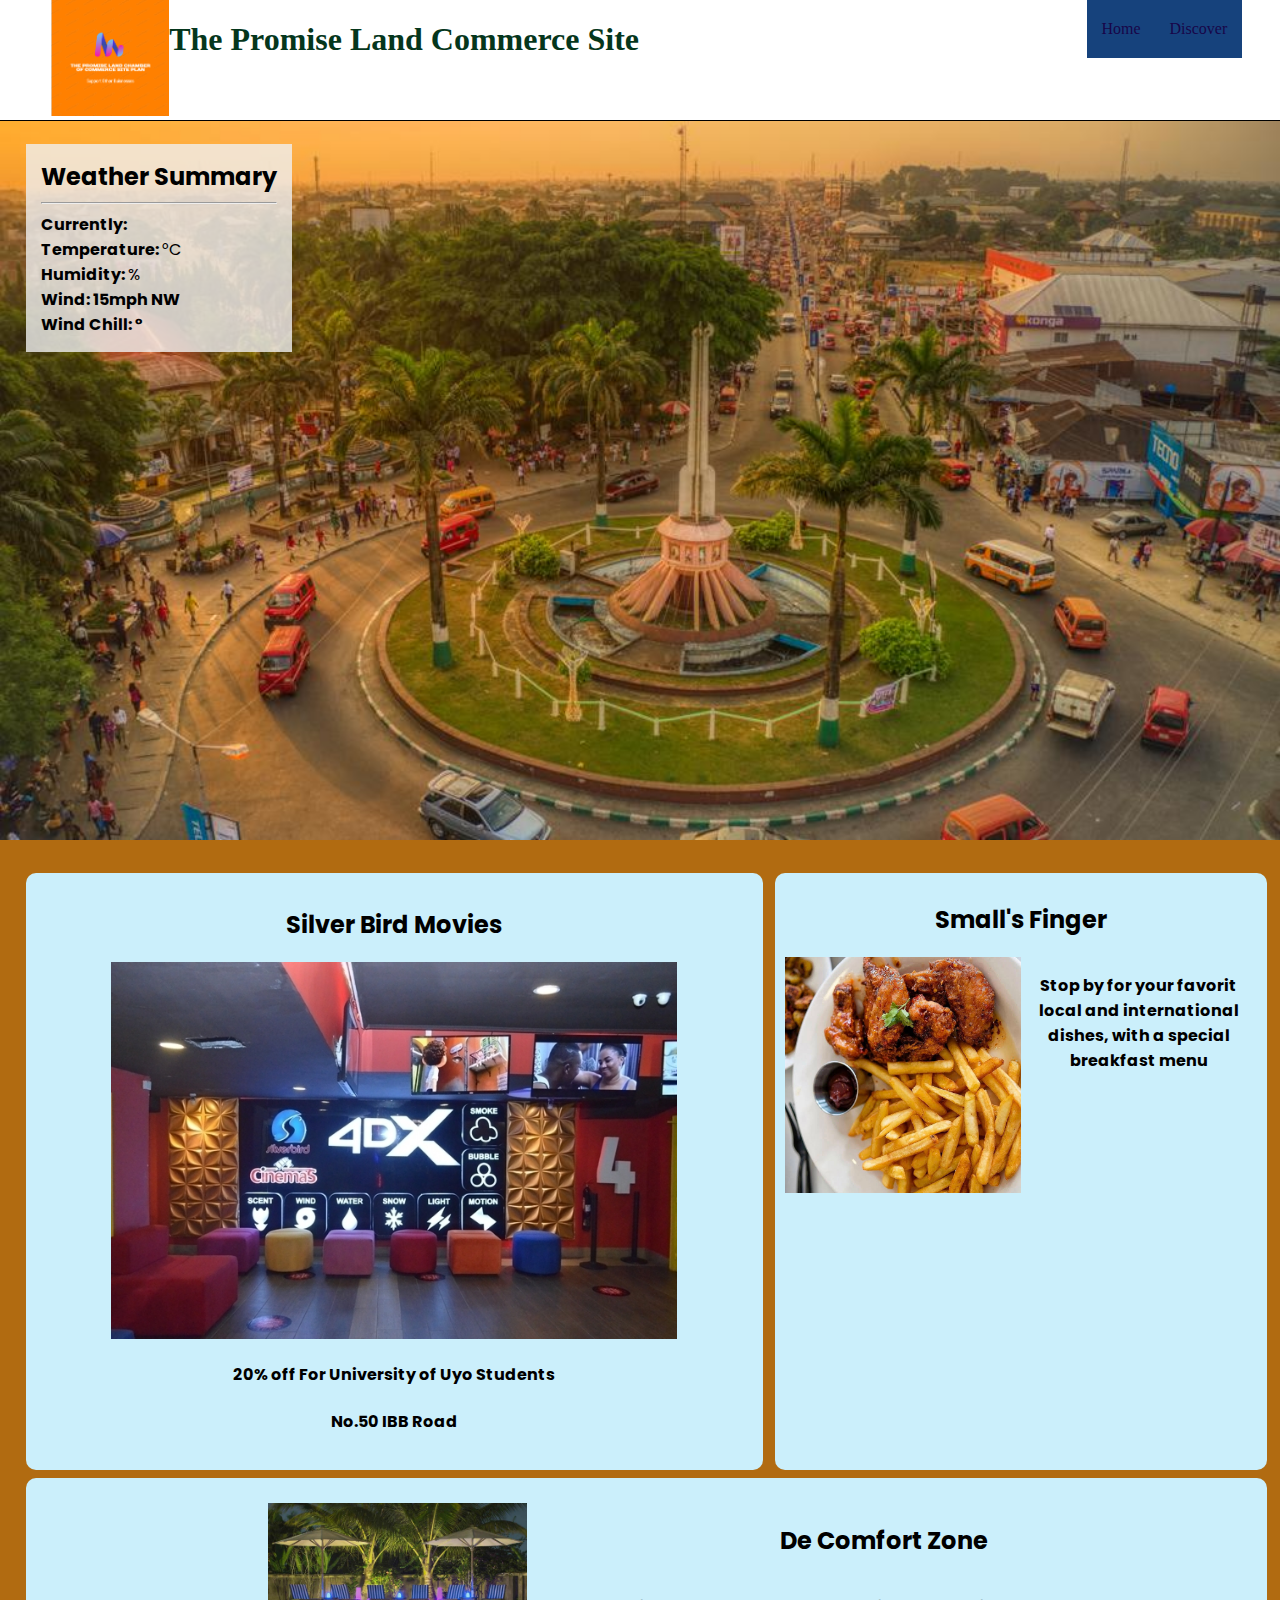
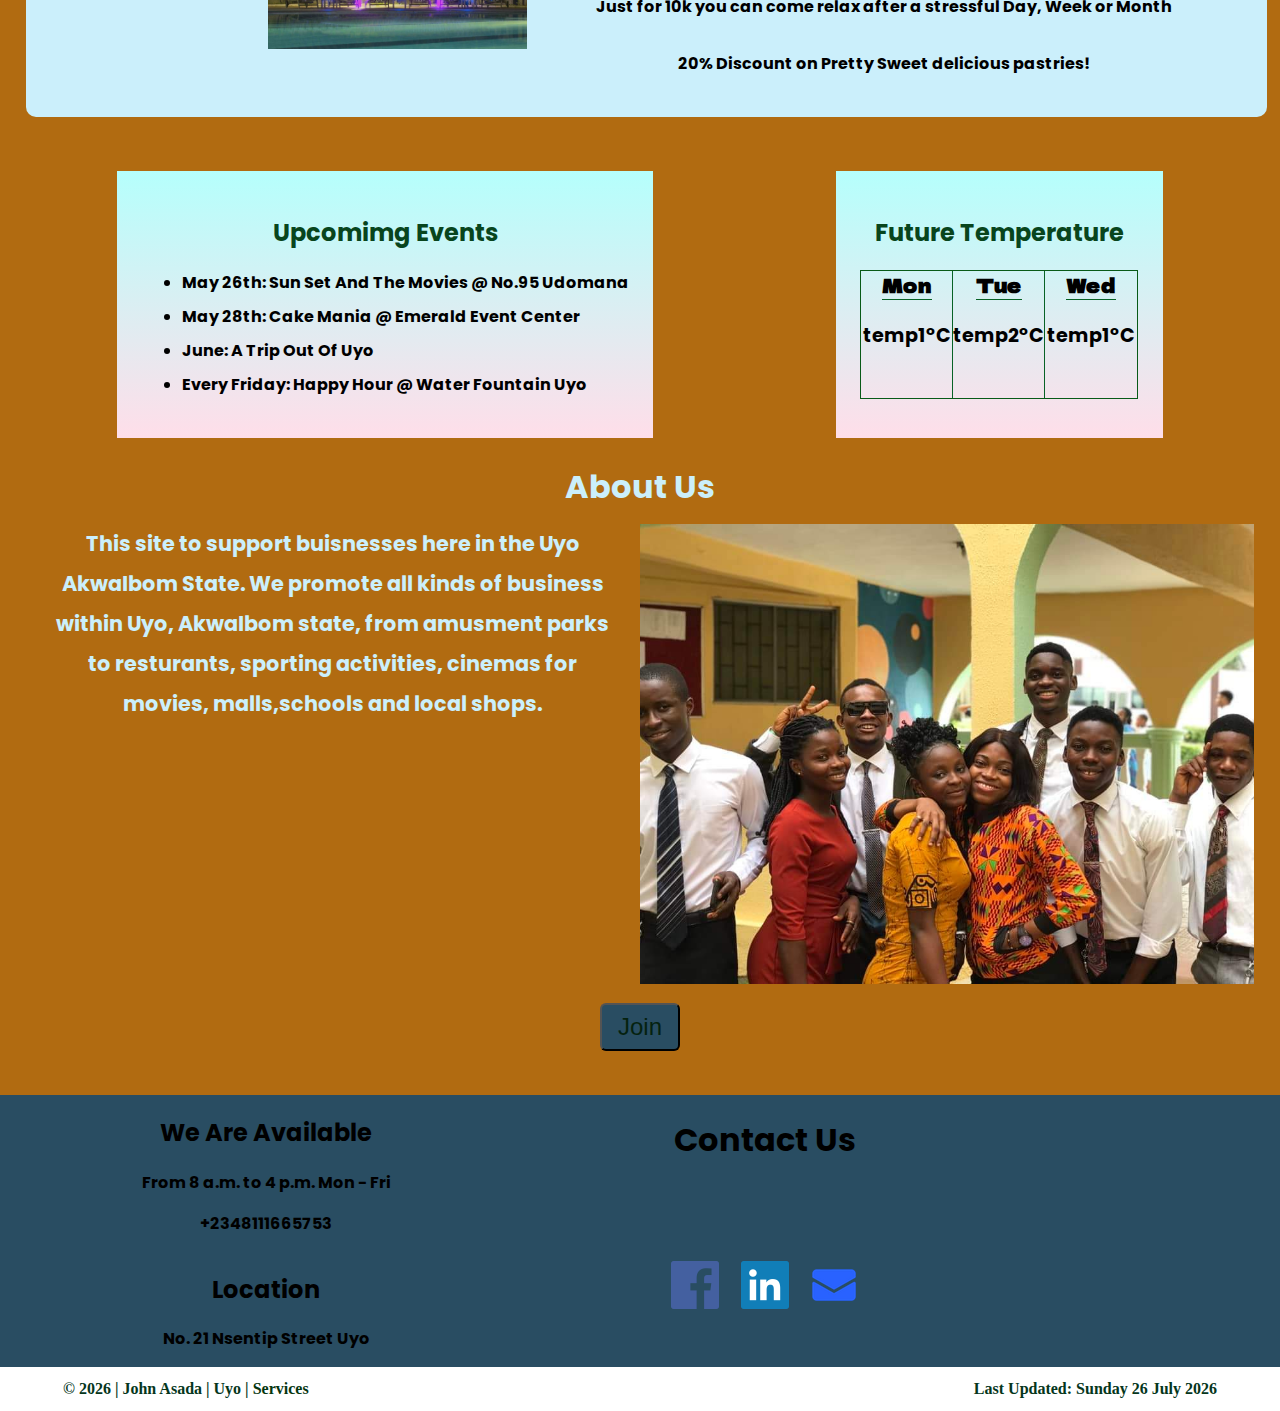
==== commit d18ea3f8: "Discover" ====
--- a/Chamber/index.html
+++ b/Chamber/index.html
@@ -14,10 +14,12 @@
 <body>
     <header>
         <a href="index.html" id="logo"><img src="images/logo ttt.png" alt="the promise land Chamber Logo"></a>
+        <h1 class="heading">The Promise Land Commerce Site </h1>
         <nav>
             <ul class="navigation">
                 <li><a class="ham" href="#">&#9776;Menu</a></li>
                 <li><a class="active" href="index.html">Home</a></li>
+                <li><a class="active" href="discover.html">Discover</a></li>
             </ul>
         </nav>
     </header>
--- a/Chamber/css/small.css
+++ b/Chamber/css/small.css
@@ -379,8 +379,8 @@
   color: #b5fffc;
 }
 .demographic .accordion {
-  background-color: #eee;
-  color: #444;
+  background-color: #0a271e;
+  color: #8f4413;
   cursor: pointer;
   padding: 18px;
   width: 100%;
@@ -417,7 +417,7 @@
   max-height: fit-content;
   overflow: hidden;
   transition: max-height 0.2s ease-out;
-  background-color: #9a9a9a;
+  background-color: #6c3320;
 }
 .demographic .panel img {
   width: 90%;
@@ -436,21 +436,47 @@
 .things .jobs {
   padding: 2%;
   margin: 2%;
+  background-color: #190c37;
+  background-image: linear-gradient(0deg, #dedeff 0%, #b5fffc 100%);
+}
+.things .volunteers {
+  padding: 2%;
+  margin: 2%;
   background-color: #ffdee9;
   background-image: linear-gradient(0deg, #ffdee9 0%, #b5fffc 100%);
 }
-.things .volunteers {
-  padding: 2%;
-  margin: 2%;
-  background-color: #ffdee9;
-  background-image: linear-gradient(0deg, #ffdee9 0%, #b5fffc 100%);
-}
 
 .things h2 {
   text-align: center;
   color: #850f0f;
 }
-
+.discover-title{
+  font-size: 2em;
+  color: #ffffff;
+  background-color: #b16b11;
+  border-radius: 5px;
+  padding: 3px;
+  margin: 10px 80px 0px 80px;
+}
+.demograph ul li{
+  list-style-type: none;
+  text-align: center;
+  padding: 2px;
+}
+.discover-img img{
+  width: 100%;
+  max-width: 850px;
+}
+figcaption{
+  padding-top: 5px;
+  padding-bottom: 10px;
+}
+.thingsToSee{
+  background-color: #16427c;
+  border-radius: 150px;
+  border: 1px #191919;
+  padding: 20px;
+}
 /*directory page*/
 .local {
   margin: 2%;
--- a/Chamber/css/medium.css
+++ b/Chamber/css/medium.css
@@ -124,34 +124,31 @@
       width: 100%;
     }
     /*city page*/
-    .demographic .panel {
+    picture{
+      overflow: hidden;
+  }
+  .discover-img img {
+      -webkit-transform: scale(1);
+      transform: scale(1);
+      -webkit-transition: .3s ease-in-out;
+      transition: .3s ease-in-out;
+  }
+  .discover-img img:hover {
+      -webkit-transform: scale(1.05);
+      transform: scale(1.05);
+  }
+  .demograph{
+      grid-column: 1/3;
+      grid-row: 1/2;
+  }
+  .imgList{
+      grid-column: 1/3;
+      grid-row: 3/4;
+
       display: grid;
       grid-template-columns: 1fr 1fr;
-    }
-    .things {
-      display: grid;
-      grid-template-columns: 1fr 1fr;
-    }
-    .things h1 {
-      grid-column: 1/3;
-      grid-row: 1/2;
-    }
-    .things .townEvents {
-      grid-column: 1/2;
-      grid-row: 2/3;
-    }
-    .things .jobs {
-      grid-column: 2/3;
-      grid-row: 2/3;
-    }
-    .things .volunteers {
-      grid-column: 1/3;
-      grid-row: 3/4;
-    }
-    /*directory*/
-    .local .listGrid section {
-      grid-template-columns: 1fr 1fr 1fr 1fr 1fr;
-    }
+      column-gap: 10px;
+  }
     .local .listGrid section .businessAddress,
     .local .listGrid section #localAddress {
       display: revert;
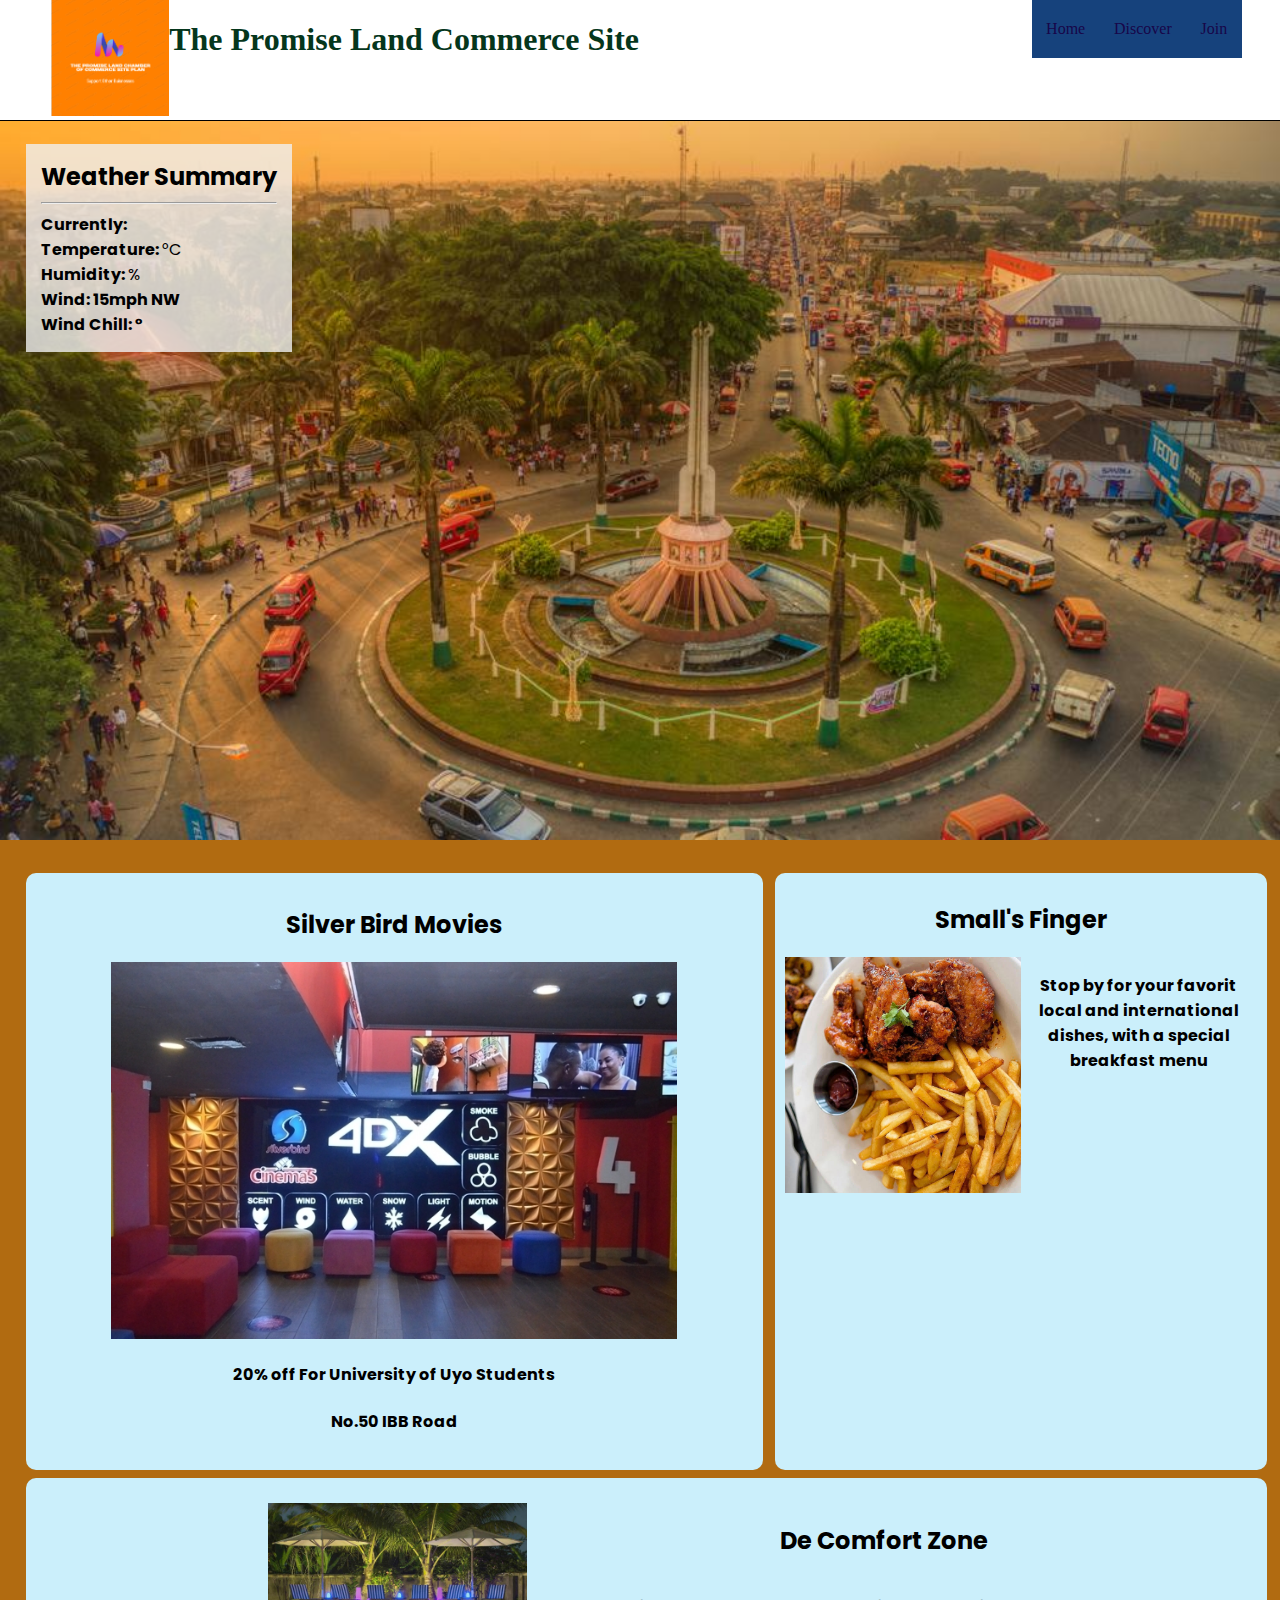
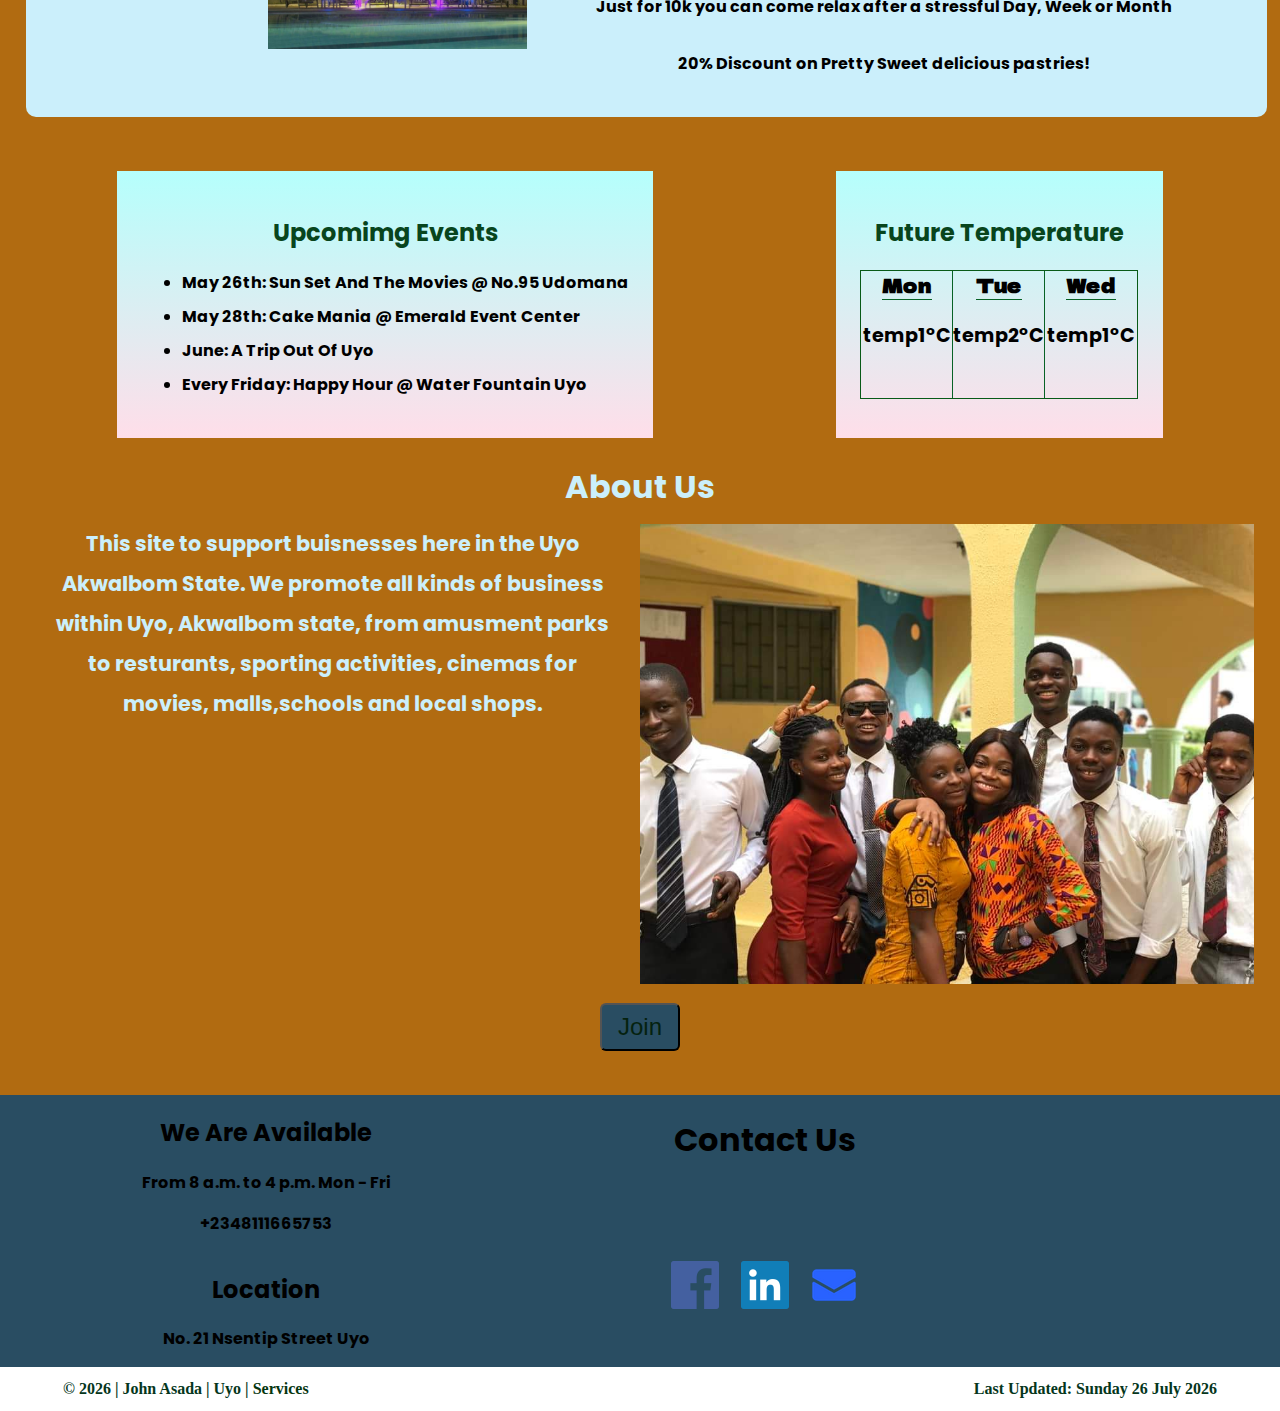
==== commit 98d4089d: "added" ====
--- a/Chamber/index.html
+++ b/Chamber/index.html
@@ -20,6 +20,7 @@
                 <li><a class="ham" href="#">&#9776;Menu</a></li>
                 <li><a class="active" href="index.html">Home</a></li>
                 <li><a class="active" href="discover.html">Discover</a></li>
+                <li><a class="active" href="join.html">Join</a></li>
             </ul>
         </nav>
     </header>
--- a/Chamber/css/small.css
+++ b/Chamber/css/small.css
@@ -314,6 +314,72 @@
   max-width: 20rem;
   background-color: #ffdee9;
 }
+.head{
+  font-family: 'Roboto Condensed', sans-serif;
+  padding: 0.5%;
+  font-size: 25px;
+  text-align: center;
+  margin: 15px;
+  color:#90b748;
+}
+caption{
+  padding: 10px;
+  caption-side: bottom;
+  color: black;
+  font-size: .85rem;
+}
+table{
+  margin: 50px auto;
+  width: 50%;
+  border: thin solid #90b748;
+  border-collapse: collapse;
+}
+
+tr:first-child th {
+  background-color: rgb(231, 135, 26);
+  border: 1px solid black;
+  color: rgb(234, 240, 242); 
+}
+tbody tr:nth-child(even){
+  background-color: rgb(150, 150, 150);
+}
+tbody tr:nth-child(odd){
+  background-color: rgb(48, 140, 163);
+}
+
+.pure{
+  background-color: black;
+}
+
+th{
+  background-color: white;
+}
+td{
+  text-align: center;
+}
+th, td{
+  padding: 17px 15px;
+  border: 1px solid black;
+}
+
+@media only screen and (min-width:  35em) {
+  .head{
+      margin: 25px;
+      font-size: 28px;
+  }
+  table{
+      margin: 30px auto;
+      width: 50%;
+  }
+  caption{
+      font-size: 1rem;
+  }
+  th, td{
+      font-size: 20px;
+  }
+  
+  
+}
 /*confirmation and thank you page*/
 .confirmmessage {
   text-align: center;
